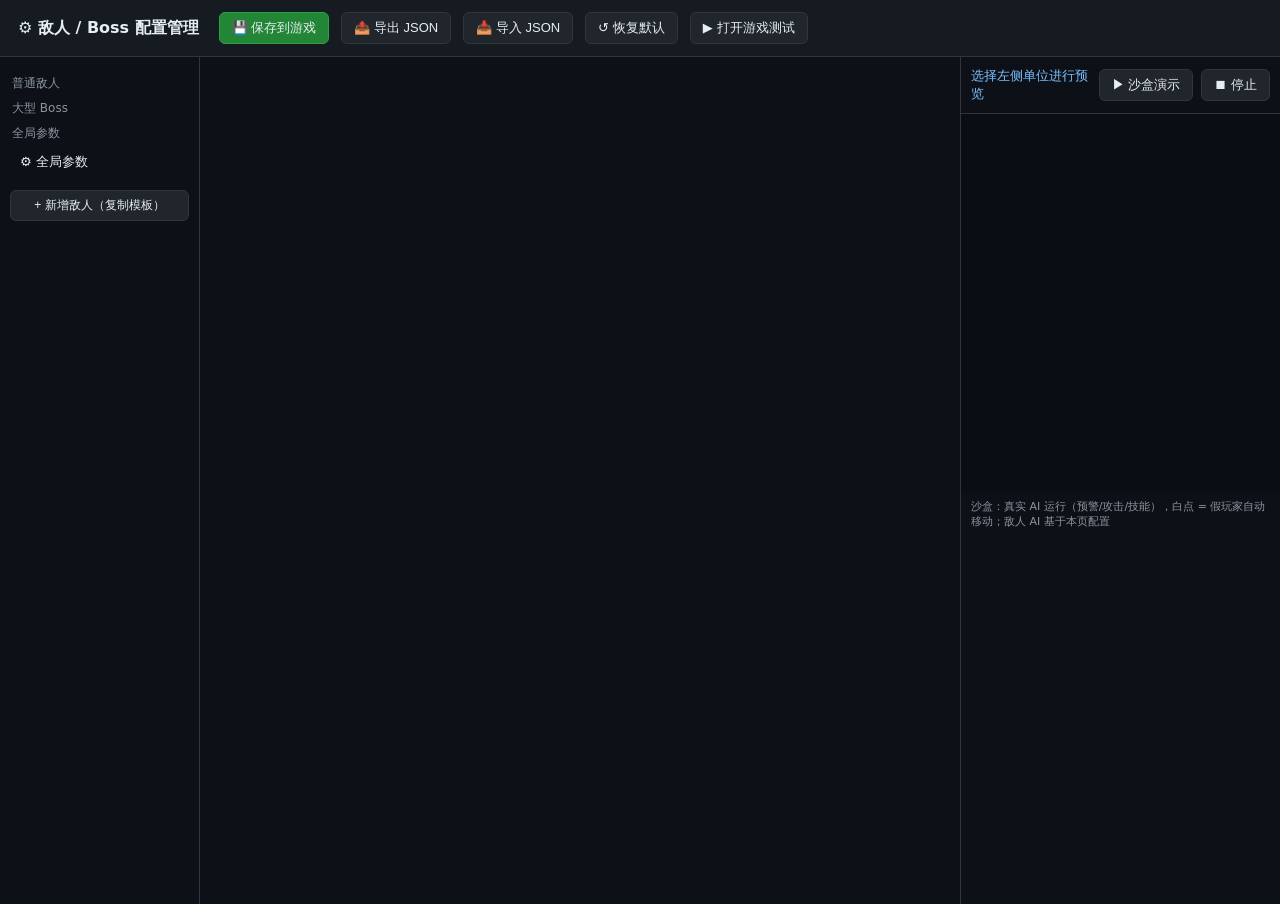
==== config.html @ 8b8c060e "Enemy/Boss config system: hh.html+modular read localStorage enemy_config_v2 override (artillery/moth" ====
<!DOCTYPE html>
<html lang="zh">
<head>
<meta charset="utf-8">
<meta name="viewport" content="width=device-width, initial-scale=1">
<title>敌人 / Boss 配置管理</title>
<style>
  * { box-sizing: border-box; margin: 0; padding: 0; }
  body { background: #0d1117; color: #e6edf3; font-family: system-ui, "Microsoft YaHei", sans-serif; }
  header { display: flex; align-items: center; gap: 12px; padding: 12px 18px; background: #161b22; border-bottom: 1px solid #30363d; flex-wrap: wrap; }
  header h1 { font-size: 16px; margin-right: 8px; }
  button, .btn { background: #21262d; color: #e6edf3; border: 1px solid #30363d; padding: 6px 12px; border-radius: 6px; cursor: pointer; font-size: 13px; text-decoration: none; }
  button:hover, .btn:hover { background: #30363d; }
  #btnSave { background: #238636; border-color: #2ea043; }
  .status { color: #7ee787; font-size: 12px; margin-left: auto; }
  .layout { display: grid; grid-template-columns: 200px 1fr 320px; gap: 0; min-height: calc(100vh - 53px); }
  .sidebar { border-right: 1px solid #30363d; padding: 10px; overflow-y: auto; max-height: calc(100vh - 53px); }
  .grp-title { font-size: 12px; color: #8b949e; margin: 8px 2px 4px; }
  .item { display: flex; justify-content: space-between; align-items: center; padding: 7px 10px; border-radius: 6px; cursor: pointer; margin-bottom: 2px; font-size: 13px; }
  .item:hover { background: #21262d; }
  .item.active { background: #1f6feb33; color: #79c0ff; }
  .item.off { opacity: 0.45; }
  .item .del { color: #f85149; cursor: pointer; padding: 0 4px; font-size: 12px; }
  .add { width: 100%; margin-top: 10px; font-size: 12px; }
  .panel { padding: 14px; overflow-y: auto; max-height: calc(100vh - 53px); }
  .panel h2 { font-size: 15px; margin-bottom: 4px; color: #79c0ff; }
  .panel .desc { font-size: 12px; color: #8b949e; margin-bottom: 12px; }
  .field { display: flex; align-items: center; gap: 8px; margin-bottom: 8px; }
  .field label { width: 210px; font-size: 13px; color: #c9d1d9; text-align: right; flex-shrink: 0; }
  .field input[type=number] { width: 110px; background: #0d1117; color: #e6edf3; border: 1px solid #30363d; border-radius: 5px; padding: 4px 8px; font-size: 13px; }
  .field input[type=checkbox] { width: 16px; height: 16px; }
  .field .unit { font-size: 11px; color: #8b949e; }
  .field.enabled-row { background: #161b22; padding: 6px 10px; border-radius: 6px; margin-bottom: 12px; }
  .field.enabled-row label { width: auto; font-weight: 600; }
  .preview { border-left: 1px solid #30363d; display: flex; flex-direction: column; }
  .pv-head { display: flex; align-items: center; gap: 8px; padding: 10px; border-bottom: 1px solid #30363d; }
  #pvName { font-size: 13px; color: #79c0ff; flex: 1; }
  canvas { display: block; background: #0a0e14; }
  .pv-hint { font-size: 11px; color: #8b949e; padding: 6px 10px; }
  .msg { position: fixed; top: 60px; right: 20px; background: #238636; color: #fff; padding: 8px 14px; border-radius: 6px; font-size: 13px; z-index: 99; transition: opacity .4s; }
</style>
</head>
<body>
<header>
  <h1>⚙ 敌人 / Boss 配置管理</h1>
  <button id="btnSave">💾 保存到游戏</button>
  <button id="btnExport">📤 导出 JSON</button>
  <button id="btnImport">📥 导入 JSON</button>
  <button id="btnReset">↺ 恢复默认</button>
  <a class="btn" href="hh.html" target="_blank">▶ 打开游戏测试</a>
  <span class="status" id="status"></span>
</header>
<div class="layout">
  <aside class="sidebar">
    <div class="grp-title">普通敌人</div>
    <div id="listEnemies"></div>
    <div class="grp-title">大型 Boss</div>
    <div id="listBosses"></div>
    <div class="grp-title">全局参数</div>
    <div class="item" data-unit="global">⚙ 全局参数</div>
    <button class="add" id="btnAddEnemy">+ 新增敌人（复制模板）</button>
  </aside>
  <main class="panel" id="form"></main>
  <section class="preview">
    <div class="pv-head">
      <span id="pvName">选择左侧单位进行预览</span>
      <button id="pvPlay">▶ 沙盒演示</button>
      <button id="pvStop">⏹ 停止</button>
    </div>
    <canvas id="pv" width="320" height="380"></canvas>
    <div class="pv-hint">沙盒：真实 AI 运行（预警/攻击/技能），白点 = 假玩家自动移动；敌人 AI 基于本页配置</div>
  </section>
</div>
<input type="file" id="fileInput" accept=".json" style="display:none">

<script src="modular/js/constants.js"></script>
<script src="modular/js/enemy-config.js"></script>
<script src="modular/js/enemies.js"></script>
<script>
(function () {
  const KEY = 'enemy_config_v2'
  const $ = id => document.getElementById(id)
  const deepCopy = o => JSON.parse(JSON.stringify(o))
  const cfgDefault = () => deepCopy(G.ENEMY_CFG || G.ENEMY_CONFIG)

  // 当前编辑配置（从 localStorage 读；无则默认）
  let cfg = null
  try {
    const saved = localStorage.getItem(KEY)
    cfg = saved ? JSON.parse(saved) : null
  } catch (_) {}
  if (!cfg) cfg = cfgDefault()
  else cfg = Object.assign(cfgDefault(), cfg) // 结构兜底

  // 编辑单元列表
  const ENEMY_TYPES = ['melee', 'ranged', 'bomber', 'splitter', 'charger', 'healer', 'sniper', 'shield']
  const ENEMY_NAMES = { melee: '近战怪', ranged: '远程怪', bomber: '自爆怪', splitter: '分裂怪', charger: '冲锋怪', healer: '治疗怪', sniper: '狙击怪', shield: '护盾怪' }
  const ENEMY_COLORS = { melee: '#e8e8e8', ranged: '#7fd4ff', bomber: '#ff6a50', splitter: '#c792ea', charger: '#ffa040', healer: '#5fd06a', sniper: '#5fd6d6', shield: '#6f9dff' }
  const BOSS_LIST = [
    { key: 'normalBoss', name: '普通 Boss' },
    { key: 'meleeBoss', name: '大型近战 Boss' },
    { key: 'artilleryBoss', name: '大型远程 Boss' },
    { key: 'motherBoss', name: '母体 Boss' },
  ]

  // 字段 schema：[中文标签, min, max, step, 单位]
  const SCHEMAS = {
    global: {
      enemyRadius: ['敌人半径', 5, 40, 1], bossRadius: ['普通 Boss 半径', 10, 80, 1],
      meleeBossRadius: ['近战 Boss 半径', 10, 120, 1], meleeBossWindup: ['近战 Boss 蓄力(秒)', 0.1, 5, 0.05],
      meleeBossRecover: ['近战 Boss 后摇(秒)', 0.05, 3, 0.05], meleeBossNovaWindup: ['冲击波蓄力(秒)', 1, 10, 0.5],
      meleeAttackFxLife: ['技能特效时长(秒)', 0.05, 1, 0.01], dashSpeed: ['冲刺速度', 300, 2000, 50],
      enemyProjectileSpeed: ['敌人子弹速度', 100, 800, 10],
      bomberBlastRadius: ['自爆爆炸半径', 40, 300, 5], bomberChargeRadius: ['自爆引爆半径', 40, 250, 5], bomberWindup: ['自爆蓄力(秒)', 0.2, 3, 0.1],
      chargerWindup: ['冲锋蓄力(秒)', 0.2, 3, 0.1], chargerSpeed: ['冲锋速度', 100, 800, 10], chargerDist: ['冲锋距离', 200, 2000, 50], chargerStun: ['冲锋硬直(秒)', 0.5, 5, 0.1],
      healerRange: ['治疗范围', 50, 400, 5], healerAmount: ['治疗量', 0.5, 10, 0.5], healerInterval: ['治疗间隔(秒)', 0.5, 8, 0.5],
      sniperWindup: ['狙击蓄力(秒)', 0.2, 4, 0.1], sniperRange: ['狙击射程', 200, 1500, 50],
    },
    enemyStats: { hpMul: ['生命倍率', 0.1, 5, 0.05], dmgMul: ['伤害倍率', 0.1, 5, 0.05], spdMul: ['移速倍率', 0.1, 5, 0.05] },
    specialType: { wave: ['解锁波次', 1, 60, 1], max: ['每波上限', 1, 20, 1] },
    meleeAttack: { radius: ['范围半径', 50, 600, 5], len: ['长度', 50, 800, 5], halfW: ['半宽', 10, 300, 5], halfAngle: ['扇形半角(弧度)', 0.1, 3.1, 0.05] },
    artillery: {
      radius: ['体型半径', 10, 120, 1], hpBase: ['基础生命', 10, 500, 5], dmgBase: ['基础伤害', 1, 50, 1], speed: ['移速', 5, 80, 1],
      preferredDist: ['保持距离', 100, 800, 10], skillInterval: ['技能间隔(秒)', 0.5, 10, 0.5], windup: ['技能预警(秒)', 0.2, 3, 0.1],
      fanCount: ['扇形子弹数', 3, 60, 1], fanSpeed: ['扇形弹速', 100, 800, 10], fanRadius: ['扇形预警半径', 200, 1000, 20],
      radialCount: ['全屏子弹数', 12, 300, 4], radialSpeed: ['全屏弹速', 100, 800, 10], radialRadius: ['全屏预警半径', 200, 1200, 20],
      bombMin: ['轰炸最少点数', 5, 40, 1], bombMax: ['轰炸最多点数', 5, 40, 1], bombBlastRadius: ['轰炸爆炸半径', 20, 150, 5],
      bombSpeed: ['轰炸下落速度', 400, 3000, 100], cannonSpeed: ['炮弹速度', 50, 400, 10], cannonRadius: ['炮弹半径', 8, 30, 1],
      cannonFuse: ['炮弹引信(秒)', 0.3, 4, 0.1], normalInterval: ['普通攻击间隔(秒)', 0.5, 8, 0.5],
    },
    mother: {
      radius: ['体型半径', 10, 120, 1], hpBase: ['基础生命', 10, 500, 5], dmgBase: ['基础伤害', 1, 50, 1], speed: ['移速', 5, 80, 1], keepDist: ['保持距离', 100, 800, 10],
      venomDmgMul: ['毒液伤害倍率', 0.1, 3, 0.05], venomSpeed: ['毒液弹速', 50, 400, 10], venomCooldown: ['毒液间隔(秒)', 0.5, 6, 0.5],
      venomCooldownEnraged: ['狂暴毒液间隔(秒)', 0.3, 5, 0.1], venomPoisonTime: ['中毒时长(秒)', 1, 8, 0.5], venomPoisonDps: ['中毒每秒伤害', 0.5, 6, 0.1],
      spawnInterval: ['孵化间隔(秒)', 2, 15, 0.5], spawnIntervalEnraged: ['狂暴孵化间隔(秒)', 1, 10, 0.5],
      spawnMin: ['孵化最少', 1, 8, 1], spawnMax: ['孵化最多', 1, 8, 1], spawnMinEnraged: ['狂暴孵化最少', 1, 10, 1], spawnMaxEnraged: ['狂暴孵化最多', 1, 10, 1],
      spawnMaxMinions: ['小怪上限', 1, 20, 1], spawnWarnTime: ['孵化预警(秒)', 0.3, 3, 0.1],
      webCooldown: ['毒雾间隔(秒)', 3, 20, 1], webCooldownEnraged: ['狂暴毒雾间隔(秒)', 2, 15, 1], webRadius: ['毒雾半径', 40, 200, 5],
      webLife: ['毒雾持续(秒)', 1, 8, 0.5], webPoisonTime: ['毒雾中毒时长(秒)', 1, 8, 0.5], webPoisonDps: ['毒雾每秒伤害', 0.3, 5, 0.1],
      shockCooldown: ['冲击波间隔(秒)', 3, 20, 1], shockCooldownEnraged: ['狂暴冲击波间隔(秒)', 2, 15, 1],
      shockCount: ['冲击波弹数', 4, 40, 2], shockCountEnraged: ['狂暴冲击波弹数', 4, 60, 2], shockSpeed: ['冲击波弹速', 50, 400, 10],
      minionRadius: ['小怪半径', 4, 25, 1], minionSpeedBase: ['小怪速度', 30, 250, 5], minionHpMul: ['小怪血量倍率', 0.2, 3, 0.05], minionDmgMul: ['小怪伤害倍率', 0.2, 3, 0.05],
      enrageHpRatio: ['狂暴血量比例', 0.2, 0.9, 0.05], enrageRadiusMul: ['狂暴体型倍率', 1, 2, 0.05],
    },
  }
  // 近战技能名
  const ATTACK_NAMES = { fan: '扇形横摆', slam: '方形拍击', charge: '长条冲击', dash: '冲刺', nova: '圆形冲击波' }
  // 各单元路径与 schema
  function unitPath(u) {
    if (u.type === 'global') return ['cfg', null]
    if (u.type === 'enemy') return ['cfg.enemyStats.' + u.key, 'enabled.' + u.key]
    if (u.type === 'special') return ['cfg.specialTypes.' + u.key, 'enabled.' + u.key]
    if (u.type === 'boss') return [null, 'enabled.' + u.key]
    if (u.type === 'attack') return ['cfg.meleeAttacks.' + u.key, null]
    if (u.type === 'artillery') return ['cfg.artillery', 'enabled.artilleryBoss']
    if (u.type === 'mother') return ['cfg.mother', 'enabled.motherBoss']
    return [null, null]
  }
  function resolve(obj, path) {
    if (!path) return null
    return path.split('.').reduce((o, k) => (o == null ? null : o[k]), obj)
  }
  function setPath(obj, path, val) {
    if (!path) return
    const keys = path.split('.')
    const last = keys.pop()
    let o = obj
    keys.forEach(k => { o = o[k] })
    o[last] = val
  }

  // ---- 列表渲染 ----
  let activeUnit = null
  function renderList() {
    const le = $('listEnemies')
    le.innerHTML = ''
    ENEMY_TYPES.forEach(t => {
      const on = cfg.enabled[t] !== false
      const d = document.createElement('div')
      d.className = 'item' + (activeUnit && activeUnit.type === 'enemy' && activeUnit.key === t ? ' active' : '') + (on ? '' : ' off')
      d.innerHTML = `<span>${ENEMY_NAMES[t]}</span><span class="del" data-del="${t}">✕</span>`
      d.onclick = () => selectUnit({ type: 'enemy', key: t })
      d.querySelector('[data-del]').onclick = (e) => { e.stopPropagation(); delEnemy(t) }
      le.appendChild(d)
    })
    const lb = $('listBosses')
    lb.innerHTML = ''
    BOSS_LIST.forEach(b => {
      const on = cfg.enabled[b.key] !== false
      const d = document.createElement('div')
      d.className = 'item' + (activeUnit && activeUnit.type === 'boss' && activeUnit.key === b.key ? ' active' : '') + (on ? '' : ' off')
      d.textContent = b.name
      d.onclick = () => selectUnit({ type: 'boss', key: b.key })
      lb.appendChild(d)
    })
    // 近战技能入口
    const div = document.createElement('div')
    div.innerHTML = `<div class="grp-title">近战 Boss 技能</div>`
    lb.prepend(div)
    Object.keys(ATTACK_NAMES).forEach(k => {
      const d = document.createElement('div')
      d.className = 'item' + (activeUnit && activeUnit.type === 'attack' && activeUnit.key === k ? ' active' : '')
      d.textContent = '⚔ ' + ATTACK_NAMES[k]
      d.onclick = () => selectUnit({ type: 'attack', key: k })
      lb.appendChild(d)
    })
    const d2 = document.createElement('div')
    d2.className = 'item' + (activeUnit && activeUnit.type === 'artillery' ? ' active' : '')
    d2.textContent = '🎯 远程 Boss 参数'
    d2.onclick = () => selectUnit({ type: 'artillery' })
    lb.appendChild(d2)
    const d3 = document.createElement('div')
    d3.className = 'item' + (activeUnit && activeUnit.type === 'mother' ? ' active' : '')
    d3.textContent = '🦠 母体参数'
    d3.onclick = () => selectUnit({ type: 'mother' })
    lb.appendChild(d3)
  }

  function selectUnit(u) {
    activeUnit = u
    renderList()
    renderForm(u)
  }

  function delEnemy(type) {
    if (!confirm('删除敌人「' + ENEMY_NAMES[type] + '」？删除后该类型不再生成。')) return
    delete cfg.enemyStats[type]
    delete cfg.specialTypes[type]
    cfg.enabled[type] = false
    renderList()
    renderForm(activeUnit)
    flash('已删除（enabled=false，防止恢复默认配置时重新出现）')
  }

  // ---- 表单渲染 ----
  function renderForm(u) {
    const form = $('form')
    if (!u) { form.innerHTML = '<div class="desc">← 从左侧选择要编辑的敌人 / Boss / 全局参数</div>'; return }
    form.innerHTML = ''
    // 标题
    let title = '', desc = ''
    if (u.type === 'global') { title = '⚙ 全局参数'; desc = '所有敌人的公共参数与普通敌人节奏' }
    else if (u.type === 'enemy') { title = ENEMY_NAMES[u.key]; desc = '基础敌人：属性倍率' }
    else if (u.type === 'special') { title = ENEMY_NAMES[u.key]; desc = '特殊敌人：解锁波次与每波上限' }
    else if (u.type === 'boss') { title = BOSS_LIST.find(b => b.key === u.key).name; desc = '是否出场' }
    else if (u.type === 'attack') { title = '⚔ ' + ATTACK_NAMES[u.key]; desc = '近战 Boss 技能范围参数' }
    else if (u.type === 'artillery') { title = '🎯 大型远程 Boss'; desc = '技能与普通攻击参数' }
    else if (u.type === 'mother') { title = '🦠 母体 Boss'; desc = '毒液 / 孵化 / 毒雾 / 冲击波 / 小怪参数' }
    const h2 = document.createElement('h2'); h2.textContent = title; form.appendChild(h2)
    const dp = document.createElement('div'); dp.className = 'desc'; dp.textContent = desc; form.appendChild(dp)
    // 启用开关
    const [p, ep] = unitPath(u)
    if (ep) {
      const row = document.createElement('div'); row.className = 'field enabled-row'
      row.innerHTML = `<label>启用（关闭后完全不出场）</label><input type="checkbox" id="f_enabled" ${resolve(cfg, ep) !== false ? 'checked' : ''}>`
      row.querySelector('#f_enabled').onchange = e => setPath(cfg, ep, e.target.checked)
      form.appendChild(row)
    }
    // 字段（敌人单元 = 属性倍率 + 出场配置两段）
    const sections = []
    if (u.type === 'enemy') {
      sections.push({ path: 'cfg.enemyStats.' + u.key, schema: SCHEMAS.enemyStats })
      if (resolve(cfg, 'cfg.specialTypes.' + u.key)) sections.push({ path: 'cfg.specialTypes.' + u.key, schema: SCHEMAS.specialType })
    } else {
      sections.push({ path: p, schema: SCHEMAS[u.type] || SCHEMAS.global })
    }
    sections.forEach(sec => {
      if (!sec.path) return
      Object.keys(sec.schema).forEach(k => {
        const [label, min, max, step] = sec.schema[k]
        const val = resolve(cfg, sec.path + '.' + k)
        const row = document.createElement('div'); row.className = 'field'
        row.innerHTML = `<label>${label}</label><input type="number" min="${min}" max="${max}" step="${step}" value="${val != null ? val : ''}" data-key="${k}"><span class="unit">${min}~${max}</span>`
        row.querySelector('input').onchange = e => {
          let v = parseFloat(e.target.value)
          if (isNaN(v)) v = 0
          v = Math.max(min, Math.min(max, v))
          setPath(cfg, sec.path + '.' + k, v)
          e.target.value = v
        }
        form.appendChild(row)
      })
    })
    // 预览
    $('pvName').textContent = '预览：' + title
    currentPreviewUnit = u
  }

  // ---- 保存 / 导出 / 导入 / 重置 ----
  function flash(msg) {
    const s = $('status'); s.textContent = msg
    setTimeout(() => { s.textContent = '' }, 3000)
  }
  $('btnSave').onclick = () => {
    try { localStorage.setItem(KEY, JSON.stringify(cfg)) } catch (e) { alert('保存失败：' + e); return }
    flash('✅ 已保存到游戏（localStorage: ' + KEY + '），刷新游戏页面生效')
  }
  $('btnExport').onclick = () => {
    const blob = new Blob([JSON.stringify(cfg, null, 2)], { type: 'application/json' })
    const a = document.createElement('a')
    a.href = URL.createObjectURL(blob); a.download = 'enemy-config.json'; a.click()
  }
  $('btnImport').onclick = () => $('fileInput').click()
  $('fileInput').onchange = e => {
    const f = e.target.files[0]
    if (!f) return
    const r = new FileReader()
    r.onload = () => { try { cfg = Object.assign(cfgDefault(), JSON.parse(r.result)); renderList(); renderForm(activeUnit); flash('✅ 已导入') } catch (err) { alert('JSON 解析失败：' + err) } }
    r.readAsText(f)
    e.target.value = ''
  }
  $('btnReset').onclick = () => {
    if (!confirm('恢复默认配置？当前配置将被清除。')) return
    localStorage.removeItem(KEY)
    cfg = cfgDefault()
    renderList(); renderForm(activeUnit)
    flash('↺ 已恢复默认（需在游戏中生效需刷新）')
  }
  // 新增敌人（复制 melee 模板）
  $('btnAddEnemy').onclick = () => {
    const id = 'custom' + Date.now().toString().slice(-5)
    cfg.enemyStats[id] = deepCopy(cfg.enemyStats.melee || { hpMul: 1, dmgMul: 1, spdMul: 1 })
    cfg.specialTypes[id] = { wave: 3, max: 2 }
    cfg.enabled[id] = true
    ENEMY_TYPES.push(id)
    ENEMY_NAMES[id] = '自定义怪' + id.slice(-3)
    ENEMY_COLORS[id] = '#c8a2c8'
    renderList()
    selectUnit({ type: 'enemy', key: id })
    flash('✅ 已新增敌人（记得在全局里给 specialTypes 配置出场）')
  }

  // ===== 沙盒预览 =====
  let currentPreviewUnit = null
  const canvas = $('pv')
  const ctx = canvas.getContext('2d')
  // 初始化 EnemySystem（注入 mock 依赖 + 沙盒 state）
  const sand = {
    enemies: [], enemyProjectiles: [], cannonballs: [], webZones: [],
    attackFx: [], motherWarns: [], particles: [], floatTexts: [],
    player: null, wave: 10, flashRed: 0, shakeTimer: 0, _playerSlowed: false,
  }
  EnemySystem.init({
    state: sand,
    worldW: 320,
    worldH: 380,
    view: () => ({ camX: 0, camY: 0, canvasW: 320, canvasH: 380 }),
    gameOver: () => {},
    spawnHitParticles: () => {},
    spawnDeathPowder: () => {},
    spawnFloatText: () => {},
  })
  let pvRunning = false
  let pvRaf = 0
  let pvLast = 0
  const PVP = { x: 160, y: 190, radius: 12, hp: 100, maxHp: 100, facingAngle: 0, facingDir: { x: 1, y: 0 } }
  let pvAngle = 0

  // 构造指定类型敌人（参照 spawnEnemy，读配置；字段兜底防 AI 报错）
  function buildEnemy(type) {
    const st = cfg.enemyStats[type] || cfg.enemyStats.melee
    const hp = Math.max(1, Math.floor(3 * (1 + sand.wave * 0.1) * (st.hpMul || 1)))
    const damage = Math.max(1, Math.floor(4 * (1 + sand.wave * 0.1) * (st.dmgMul || 1)))
    const speed = 45 * (st.spdMul || 1)
    const base = {
      x: 40 + Math.random() * 240, y: 60 + Math.random() * 240, radius: cfg.enemyRadius || 16,
      hp, maxHp: hp, speed, damage, type, isBoss: false, isMotherMinion: false,
      attackCooldown: 0, attackInterval: 2.0, windupTimer: 0, rangedCooldown: 0, preferredDist: type === 'ranged' ? 260 : 40,
      flashTimer: 0, waveId: 1, knockbackX: 0, knockbackY: 0, ghostTimer: 0,
      chargeState: 'idle', chargeState2: 'idle', chargeAngle: 0, chargeDist: 0, chargeWarnTimer: 0, chargeTimer: 0,
      stunTimer: 0, healTimer: 0, sniperWarnTimer: 0, bomberWarnTimer: 0, splitTimer: 0, splitState: 'idle',
      shieldAngle: 0, dashCooldown: 0,
    }
    return base
  }
  function spawnPreview() {
    sand.enemies = []; sand.enemyProjectiles = []; sand.cannonballs = []; sand.webZones = []; sand.motherWarns = []; sand.attackFx = []; sand.particles = []; sand.floatTexts = []
    const u = currentPreviewUnit
    if (!u) return
    const px = 160, py = 190
    if (u.type === 'enemy') {
      sand.enemies.push(buildEnemy(u.key))
    } else if (u.type === 'boss') {
      if (u.key === 'normalBoss') {
        const e = buildEnemy('melee'); e.isBoss = true; e.bossName = '👑 首领'; e.radius = cfg.bossRadius; e.isMeleeBoss = true; e.meleeSkills = ['slam', 'dash']
        sand.enemies.push(e)
      } else if (u.key === 'meleeBoss') {
        sand.state = sand; EnemySystem.spawnMeleeBoss()
        if (sand.enemies.length) { const b = sand.enemies[sand.enemies.length - 1]; b.x = px; b.y = py; b.phaseMode = null }
      } else if (u.key === 'artilleryBoss') {
        sand.state = sand; EnemySystem.spawnArtilleryBoss()
        if (sand.enemies.length) { const b = sand.enemies[sand.enemies.length - 1]; b.x = px; b.y = py; b.phaseMode = null }
      } else if (u.key === 'motherBoss') {
        sand.state = sand; EnemySystem.spawnMotherBoss()
        if (sand.enemies.length) { const b = sand.enemies[sand.enemies.length - 1]; b.x = px; b.y = py; b.phaseMode = null }
      }
    } else if (u.type === 'artillery') {
      sand.state = sand; EnemySystem.spawnArtilleryBoss()
      if (sand.enemies.length) { const b = sand.enemies[sand.enemies.length - 1]; b.x = px; b.y = py; b.phaseMode = null }
    } else if (u.type === 'mother') {
      sand.state = sand; EnemySystem.spawnMotherBoss()
      if (sand.enemies.length) { const b = sand.enemies[sand.enemies.length - 1]; b.x = px; b.y = py; b.phaseMode = null }
    } else if (u.type === 'attack') {
      sand.state = sand; EnemySystem.spawnMeleeBoss()
      if (sand.enemies.length) { const b = sand.enemies[sand.enemies.length - 1]; b.x = px; b.y = py; b.phaseMode = null; b.meleeSkills = [u.key] }
    } else if (u.type === 'global') {
      sand.enemies.push(buildEnemy('melee')); sand.enemies.push(buildEnemy('sniper'))
    }
  }

  // 假玩家绕圈
  function updatePlayer(dt) {
    pvAngle += dt * 0.45
    PVP.x = 160 + Math.cos(pvAngle) * 80
    PVP.y = 190 + Math.sin(pvAngle) * 55
    PVP.facingAngle = Math.atan2(0 - PVP.y, 0 - PVP.x)
    PVP.facingDir = { x: Math.cos(PVP.facingAngle), y: Math.sin(PVP.facingAngle) }
  }
  // 子弹移动
  function updateSand(dt) {
    sand.player = PVP
    for (let i = sand.enemyProjectiles.length - 1; i >= 0; i--) {
      const b = sand.enemyProjectiles[i]
      b.x += b.vx * dt; b.y += b.vy * dt
      b.life -= dt
      if (b.life <= 0 || b.x < -50 || b.x > 370 || b.y < -50 || b.y > 430) sand.enemyProjectiles.splice(i, 1)
    }
    for (let i = sand.particles.length - 1; i >= 0; i--) {
      const p = sand.particles[i]
      p.x += p.vx * dt; p.y += p.vy * dt; p.life -= dt
      if (p.life <= 0) sand.particles.splice(i, 1)
    }
    if (sand.attackFx && sand.attackFx.length) {
      sand.attackFx = sand.attackFx.filter(fx => { fx.life -= dt; return fx.life > 0 })
    }
    if (sand.webZones) { for (let i = sand.webZones.length - 1; i >= 0; i--) { sand.webZones[i].life -= dt; if (sand.webZones[i].life <= 0) sand.webZones.splice(i, 1) } }
    if (sand.motherWarns) { for (let i = sand.motherWarns.length - 1; i >= 0; i--) { sand.motherWarns[i].timer -= dt; if (sand.motherWarns[i].timer <= 0) sand.motherWarns.splice(i, 1) } }
  }

  function renderSand() {
    ctx.clearRect(0, 0, canvas.width, canvas.height)
    // 网格
    ctx.strokeStyle = 'rgba(255,255,255,0.06)'; ctx.lineWidth = 1
    for (let x = 0; x < canvas.width; x += 40) { ctx.beginPath(); ctx.moveTo(x, 0); ctx.lineTo(x, canvas.height); ctx.stroke() }
    for (let y = 0; y < canvas.height; y += 40) { ctx.beginPath(); ctx.moveTo(0, y); ctx.lineTo(canvas.width, y); ctx.stroke() }
    // 毒雾
    if (sand.webZones) sand.webZones.forEach(z => {
      ctx.beginPath(); ctx.arc(z.x, z.y, z.radius, 0, Math.PI * 2)
      ctx.fillStyle = 'rgba(60,180,90,0.2)'; ctx.fill()
      ctx.strokeStyle = 'rgba(60,180,90,0.5)'; ctx.stroke()
    })
    // 预警（Boss warn / motherWarns 简化）
    sand.enemies.forEach(e => {
      if (e.warn) {
        ctx.save(); ctx.translate(e.x, e.y)
        if (e.warn.type === 'fan') { ctx.beginPath(); ctx.moveTo(0, 0); ctx.arc(0, 0, e.warn.radius, e.warn.angle - 0.6, e.warn.angle + 0.6); ctx.closePath(); ctx.fillStyle = 'rgba(255,80,60,0.15)'; ctx.fill() }
        else if (e.warn.type === 'ring') { ctx.beginPath(); ctx.arc(0, 0, e.warn.radius, 0, Math.PI * 2); ctx.fillStyle = 'rgba(255,80,60,0.12)'; ctx.fill() }
        else if (e.warn.rect) { ctx.fillStyle = 'rgba(255,80,60,0.12)'; ctx.fillRect(e.warn.rect[0], e.warn.rect[1], e.warn.rect[2], e.warn.rect[3]) }
        ctx.restore()
      }
      if (e.motherWarns) e.motherWarns.forEach(w => {
        if (w.kind === 'web') { ctx.beginPath(); ctx.arc(w.x, w.y, 60, 0, Math.PI * 2); ctx.fillStyle = 'rgba(60,200,90,0.15)'; ctx.fill() }
      })
      if (e.attackState === 'windup' && e.attackType) {
        ctx.save(); ctx.translate(e.x, e.y); ctx.rotate(e.attackAngle || 0)
        ctx.fillStyle = 'rgba(255,90,60,0.15)'
        if (e.attackType === 'slam') ctx.fillRect(0, -(cfg.meleeAttacks.slam.halfW), cfg.meleeAttacks.slam.len, cfg.meleeAttacks.slam.halfW * 2)
        if (e.attackType === 'charge' || e.attackType === 'dash') ctx.fillRect(0, -(cfg.meleeAttacks.charge.halfW), cfg.meleeAttacks.charge.len, cfg.meleeAttacks.charge.halfW * 2)
        if (e.attackType === 'fan') { ctx.beginPath(); ctx.moveTo(0, 0); ctx.arc(0, 0, cfg.meleeAttacks.fan.radius, -cfg.meleeAttacks.fan.halfAngle, cfg.meleeAttacks.fan.halfAngle); ctx.closePath(); ctx.fill() }
        if (e.attackType === 'nova') { ctx.beginPath(); ctx.arc(0, 0, cfg.meleeAttacks.nova.radius, 0, Math.PI * 2); ctx.fill() }
        ctx.restore()
      }
    })
    // 粒子
    sand.particles.forEach(p => {
      ctx.globalAlpha = Math.max(0, p.life / 0.3)
      ctx.beginPath(); ctx.arc(p.x, p.y, p.size || 3, 0, Math.PI * 2)
      ctx.fillStyle = p.color || '#ffcc44'; ctx.fill()
      ctx.globalAlpha = 1
    })
    // 敌人子弹
    sand.enemyProjectiles.forEach(b => {
      ctx.beginPath(); ctx.arc(b.x, b.y, b.radius || 4, 0, Math.PI * 2)
      ctx.fillStyle = '#ff8855'; ctx.fill()
    })
    // 敌人
    sand.enemies.forEach(e => {
      ctx.beginPath(); ctx.arc(e.x, e.y, e.radius, 0, Math.PI * 2)
      ctx.fillStyle = (ENEMY_COLORS[e.type] || '#eee') + '33'
      ctx.fill()
      ctx.strokeStyle = ENEMY_COLORS[e.type] || '#eee'; ctx.lineWidth = 2
      ctx.stroke()
      if (e.isBoss) {
        ctx.font = '11px sans-serif'; ctx.fillStyle = '#ffd700'
        ctx.fillText(e.bossName || 'Boss', e.x - 22, e.y - e.radius - 8)
        // 血条
        const w = e.radius * 2
        ctx.fillStyle = 'rgba(0,0,0,0.5)'; ctx.fillRect(e.x - w / 2, e.y - e.radius - 4, w, 4)
        ctx.fillStyle = '#ff5555'; ctx.fillRect(e.x - w / 2, e.y - e.radius - 4, w * Math.max(0, e.hp / e.maxHp), 4)
      }
    })
    // 玩家
    ctx.beginPath(); ctx.arc(PVP.x, PVP.y, PVP.radius, 0, Math.PI * 2)
    ctx.fillStyle = 'rgba(255,255,255,0.85)'; ctx.fill()
    ctx.font = '10px sans-serif'; ctx.fillStyle = '#888'
    ctx.fillText('假玩家', PVP.x - 20, PVP.y - PVP.radius - 6)
  }

  function pvLoop(ts) {
    if (!pvRunning) return
    const dt = Math.min(0.05, (ts - pvLast) / 1000 || 0.016)
    pvLast = ts
    updatePlayer(dt)
    try {
      sand.state = sand
      EnemySystem.updateEnemyAI(dt, 1)
    } catch (err) { console.error(err) }
    updateSand(dt)
    renderSand()
    pvRaf = requestAnimationFrame(pvLoop)
  }
  $('pvPlay').onclick = () => {
    if (pvRunning) return
    spawnPreview()
    pvRunning = true
    pvLast = performance.now()
    pvRaf = requestAnimationFrame(pvLoop)
    $('pvPlay').textContent = '▶ 演示中…'
  }
  $('pvStop').onclick = () => {
    pvRunning = false
    cancelAnimationFrame(pvRaf)
    $('pvPlay').textContent = '▶ 沙盒演示'
    sand.enemies = []; sand.enemyProjectiles = []; sand.cannonballs = []; sand.webZones = []; sand.attackFx = []; sand.particles = []; sand.motherWarns = []
    ctx.clearRect(0, 0, canvas.width, canvas.height)
  }

  // 初始化
  renderList()
  renderForm(null)
  window.addEventListener('beforeunload', () => { try { localStorage.setItem(KEY, JSON.stringify(cfg)) } catch (_) {} })
})()
</script>
</body>
</html>
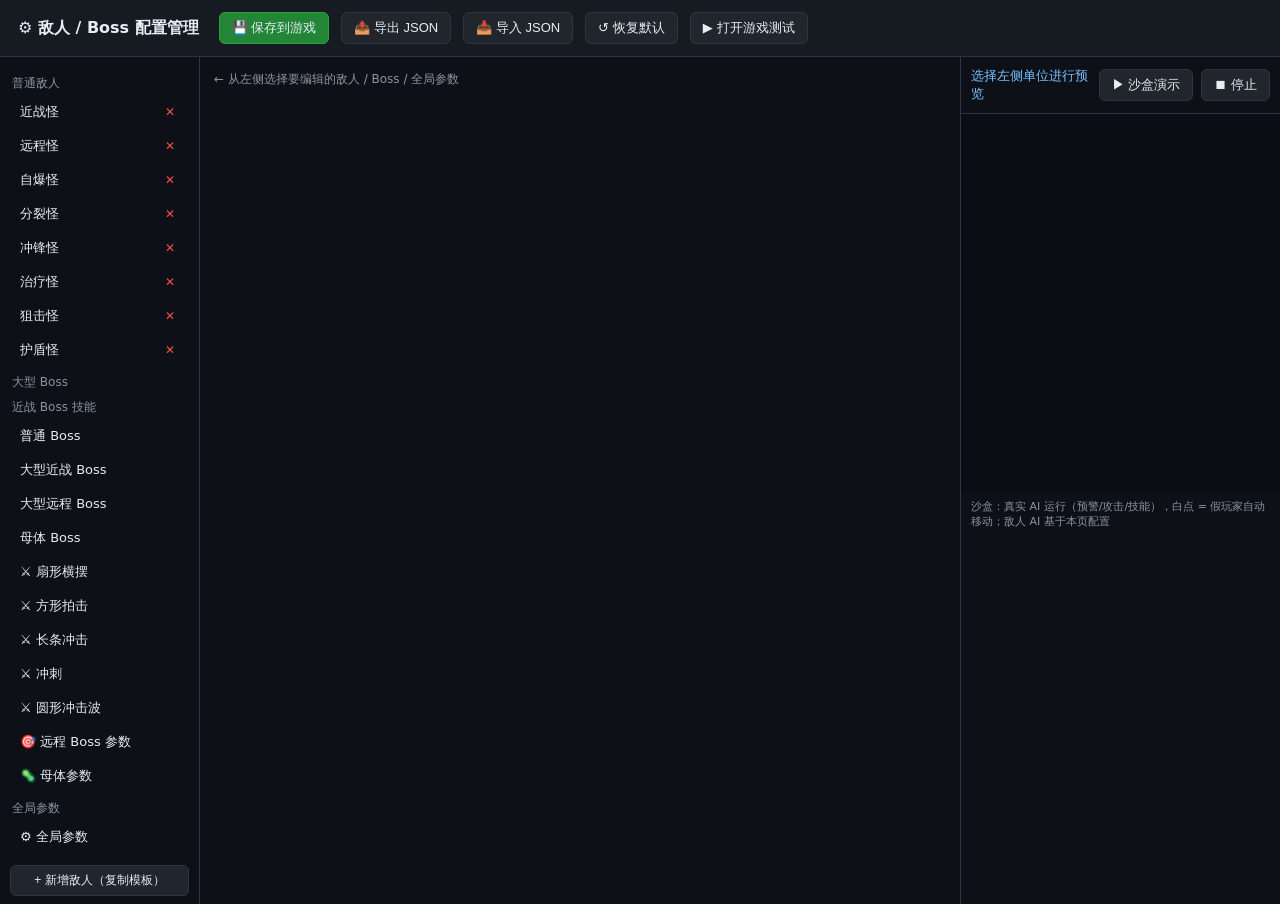
==== commit ee3bff5b: "Fix config.html G is not defined: enemy-config.js exposes config on window.ENEMY_CFG (G is IIFE-loca" ====
--- a/config.html
+++ b/config.html
@@ -81,7 +81,8 @@
   const KEY = 'enemy_config_v2'
   const $ = id => document.getElementById(id)
   const deepCopy = o => JSON.parse(JSON.stringify(o))
-  const cfgDefault = () => deepCopy(G.ENEMY_CFG || G.ENEMY_CONFIG)
+  // G 是 enemy-config.js 的局部名，挂在 window 上的是 ENEMY_CFG/ENEMY_CONFIG
+  const cfgDefault = () => deepCopy(window.ENEMY_CFG || window.ENEMY_CONFIG)
 
   // 当前编辑配置（从 localStorage 读；无则默认）
   let cfg = null
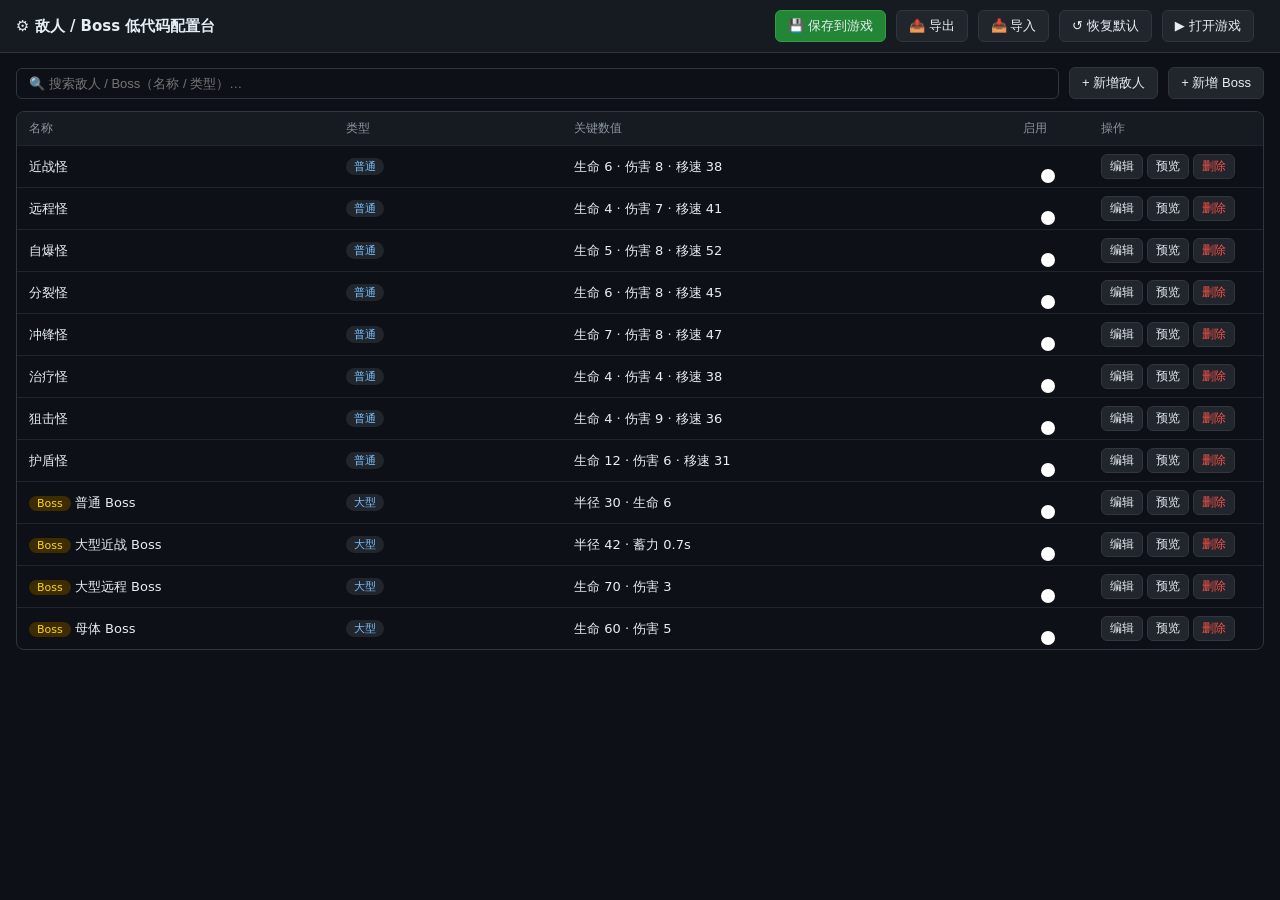
==== commit f5f6708c: "Low-code enemy config UI: list+search+detail views, skill binding cards (editor-only effect), single" ====
--- a/config.html
+++ b/config.html
@@ -3,74 +3,137 @@
 <head>
 <meta charset="utf-8">
 <meta name="viewport" content="width=device-width, initial-scale=1">
-<title>敌人 / Boss 配置管理</title>
+<title>敌人 / Boss 低代码配置台</title>
 <style>
   * { box-sizing: border-box; margin: 0; padding: 0; }
   body { background: #0d1117; color: #e6edf3; font-family: system-ui, "Microsoft YaHei", sans-serif; }
-  header { display: flex; align-items: center; gap: 12px; padding: 12px 18px; background: #161b22; border-bottom: 1px solid #30363d; flex-wrap: wrap; }
-  header h1 { font-size: 16px; margin-right: 8px; }
+  header { display: flex; align-items: center; gap: 10px; padding: 10px 16px; background: #161b22; border-bottom: 1px solid #30363d; flex-wrap: wrap; }
+  header h1 { font-size: 15px; margin-right: 6px; }
+  .spacer { flex: 1; }
   button, .btn { background: #21262d; color: #e6edf3; border: 1px solid #30363d; padding: 6px 12px; border-radius: 6px; cursor: pointer; font-size: 13px; text-decoration: none; }
   button:hover, .btn:hover { background: #30363d; }
   #btnSave { background: #238636; border-color: #2ea043; }
-  .status { color: #7ee787; font-size: 12px; margin-left: auto; }
-  .layout { display: grid; grid-template-columns: 200px 1fr 320px; gap: 0; min-height: calc(100vh - 53px); }
-  .sidebar { border-right: 1px solid #30363d; padding: 10px; overflow-y: auto; max-height: calc(100vh - 53px); }
-  .grp-title { font-size: 12px; color: #8b949e; margin: 8px 2px 4px; }
-  .item { display: flex; justify-content: space-between; align-items: center; padding: 7px 10px; border-radius: 6px; cursor: pointer; margin-bottom: 2px; font-size: 13px; }
-  .item:hover { background: #21262d; }
-  .item.active { background: #1f6feb33; color: #79c0ff; }
-  .item.off { opacity: 0.45; }
-  .item .del { color: #f85149; cursor: pointer; padding: 0 4px; font-size: 12px; }
-  .add { width: 100%; margin-top: 10px; font-size: 12px; }
-  .panel { padding: 14px; overflow-y: auto; max-height: calc(100vh - 53px); }
-  .panel h2 { font-size: 15px; margin-bottom: 4px; color: #79c0ff; }
-  .panel .desc { font-size: 12px; color: #8b949e; margin-bottom: 12px; }
-  .field { display: flex; align-items: center; gap: 8px; margin-bottom: 8px; }
-  .field label { width: 210px; font-size: 13px; color: #c9d1d9; text-align: right; flex-shrink: 0; }
-  .field input[type=number] { width: 110px; background: #0d1117; color: #e6edf3; border: 1px solid #30363d; border-radius: 5px; padding: 4px 8px; font-size: 13px; }
-  .field input[type=checkbox] { width: 16px; height: 16px; }
+  .hidden { display: none !important; }
+  .status { color: #7ee787; font-size: 12px; }
+  main { padding: 14px 16px; max-width: 1280px; margin: 0 auto; }
+  /* ---- 列表 ---- */
+  .toolbar { display: flex; gap: 10px; margin-bottom: 12px; align-items: center; flex-wrap: wrap; }
+  #searchInput { flex: 1; min-width: 220px; background: #0d1117; border: 1px solid #30363d; color: #e6edf3; border-radius: 6px; padding: 7px 12px; font-size: 13px; }
+  .table { border: 1px solid #30363d; border-radius: 8px; overflow: hidden; }
+  .thead, .row { display: grid; grid-template-columns: 1.4fr 1fr 2fr 70px 150px; align-items: center; gap: 8px; padding: 8px 12px; font-size: 13px; }
+  .thead { background: #161b22; color: #8b949e; font-size: 12px; }
+  .row { border-top: 1px solid #21262d; cursor: pointer; }
+  .row:hover { background: #161b22; }
+  .row.off .nm { opacity: 0.4; }
+  .tag { display: inline-block; padding: 1px 8px; border-radius: 10px; font-size: 11px; background: #21262d; color: #79c0ff; }
+  .tag.boss { background: #3d2c00; color: #ffd700; }
+  .tag.offline { background: #2d1b1b; color: #f85149; }
+  .row .ops button { padding: 3px 8px; font-size: 12px; margin-right: 4px; }
+  .row .ops button.del { color: #f85149; }
+  .switch { width: 34px; height: 18px; border-radius: 9px; background: #30363d; position: relative; cursor: pointer; transition: .2s; }
+  .switch.on { background: #2ea043; }
+  .switch::after { content: ''; position: absolute; top: 2px; left: 2px; width: 14px; height: 14px; border-radius: 50%; background: #fff; transition: .2s; }
+  .switch.on::after { left: 18px; }
+  /* ---- 详情 ---- */
+  #btnBack { display: inline-flex; align-items: center; }
+  .detail { display: grid; grid-template-columns: 1fr 360px; gap: 16px; }
+  .detail h2 { font-size: 16px; color: #79c0ff; margin-bottom: 4px; }
+  .d-sub { font-size: 12px; color: #8b949e; margin-bottom: 10px; }
+  .stats { background: #161b22; border: 1px solid #30363d; border-radius: 6px; padding: 8px 12px; font-size: 12px; color: #c9d1d9; margin-bottom: 12px; line-height: 1.7; }
+  .stats span { margin-right: 10px; white-space: nowrap; }
+  .stats b { color: #7ee787; }
+  .sec { margin-bottom: 14px; }
+  .sec-title { font-size: 13px; font-weight: 600; color: #c9d1d9; margin-bottom: 8px; padding-left: 8px; border-left: 3px solid #1f6feb; }
+  .field { display: flex; align-items: center; gap: 8px; margin-bottom: 7px; }
+  .field label { width: 180px; font-size: 12.5px; color: #c9d1d9; text-align: right; flex-shrink: 0; }
+  .field input[type=number] { width: 100px; background: #0d1117; color: #e6edf3; border: 1px solid #30363d; border-radius: 5px; padding: 3px 7px; font-size: 13px; }
   .field .unit { font-size: 11px; color: #8b949e; }
-  .field.enabled-row { background: #161b22; padding: 6px 10px; border-radius: 6px; margin-bottom: 12px; }
-  .field.enabled-row label { width: auto; font-weight: 600; }
-  .preview { border-left: 1px solid #30363d; display: flex; flex-direction: column; }
-  .pv-head { display: flex; align-items: center; gap: 8px; padding: 10px; border-bottom: 1px solid #30363d; }
+  .en-row { background: #161b22; padding: 6px 10px; border-radius: 6px; margin-bottom: 10px; display: flex; align-items: center; gap: 10px; font-size: 13px; }
+  .en-row label { font-weight: 600; }
+  .en-row input[type=checkbox] { width: 16px; height: 16px; }
+  /* ---- 技能卡 ---- */
+  .skill-card { border: 1px solid #30363d; border-radius: 8px; margin-bottom: 8px; overflow: hidden; background: #10151d; }
+  .skill-head { display: flex; align-items: center; gap: 10px; padding: 8px 12px; cursor: pointer; user-select: none; }
+  .skill-head:hover { background: #161b22; }
+  .skill-head input[type=checkbox] { width: 15px; height: 15px; }
+  .skill-name { font-size: 13px; flex: 1; }
+  .skill-head .pv-btn { padding: 3px 10px; font-size: 12px; background: #1f6feb; border-color: #388bfd; color: #fff; }
+  .skill-head .pv-btn:hover { background: #388bfd; }
+  .skill-body { padding: 8px 12px 10px 38px; border-top: 1px solid #21262d; display: none; }
+  .skill-card.open .skill-body { display: block; }
+  .skill-body .field label { width: 170px; }
+  .skill-body .field input[type=number] { width: 92px; }
+  .skill-off { opacity: 0.45; }
+  .hint { font-size: 11px; color: #8b949e; padding: 4px 0 8px; }
+  /* ---- 预览 ---- */
+  .pv-box { border: 1px solid #30363d; border-radius: 8px; overflow: hidden; align-self: start; position: sticky; top: 14px; }
+  .pv-head { display: flex; align-items: center; gap: 8px; padding: 9px 10px; background: #161b22; border-bottom: 1px solid #30363d; flex-wrap: wrap; }
   #pvName { font-size: 13px; color: #79c0ff; flex: 1; }
-  canvas { display: block; background: #0a0e14; }
+  .pv-head button { padding: 4px 9px; font-size: 12px; }
+  canvas { display: block; background: #0a0e14; width: 100%; }
   .pv-hint { font-size: 11px; color: #8b949e; padding: 6px 10px; }
-  .msg { position: fixed; top: 60px; right: 20px; background: #238636; color: #fff; padding: 8px 14px; border-radius: 6px; font-size: 13px; z-index: 99; transition: opacity .4s; }
+  .msg { position: fixed; top: 60px; right: 20px; background: #238636; color: #fff; padding: 8px 14px; border-radius: 6px; font-size: 13px; z-index: 99; }
+  .modal-mask { position: fixed; inset: 0; background: rgba(0,0,0,0.6); display: flex; align-items: center; justify-content: center; z-index: 50; }
+  .modal { background: #161b22; border: 1px solid #30363d; border-radius: 10px; padding: 18px; width: 380px; }
+  .modal h3 { font-size: 15px; margin-bottom: 12px; }
+  .modal .m-item { display: block; width: 100%; text-align: left; padding: 10px 12px; border-radius: 6px; border: 1px solid #30363d; background: #21262d; margin-bottom: 8px; cursor: pointer; font-size: 13px; }
+  .modal .m-item:hover { background: #30363d; }
+  .modal input[type=text] { width: 100%; padding: 7px 10px; border-radius: 6px; border: 1px solid #30363d; background: #0d1117; color: #e6edf3; margin-bottom: 8px; font-size: 13px; }
+  .modal .m-actions { display: flex; justify-content: flex-end; gap: 8px; margin-top: 6px; }
 </style>
 </head>
 <body>
 <header>
-  <h1>⚙ 敌人 / Boss 配置管理</h1>
+  <h1>⚙ 敌人 / Boss 低代码配置台</h1>
+  <button id="btnBack" class="hidden">← 返回列表</button>
+  <div class="spacer"></div>
   <button id="btnSave">💾 保存到游戏</button>
-  <button id="btnExport">📤 导出 JSON</button>
-  <button id="btnImport">📥 导入 JSON</button>
+  <button id="btnExport">📤 导出</button>
+  <button id="btnImport">📥 导入</button>
   <button id="btnReset">↺ 恢复默认</button>
-  <a class="btn" href="hh.html" target="_blank">▶ 打开游戏测试</a>
+  <a class="btn" href="hh.html" target="_blank">▶ 打开游戏</a>
   <span class="status" id="status"></span>
 </header>
-<div class="layout">
-  <aside class="sidebar">
-    <div class="grp-title">普通敌人</div>
-    <div id="listEnemies"></div>
-    <div class="grp-title">大型 Boss</div>
-    <div id="listBosses"></div>
-    <div class="grp-title">全局参数</div>
-    <div class="item" data-unit="global">⚙ 全局参数</div>
-    <button class="add" id="btnAddEnemy">+ 新增敌人（复制模板）</button>
-  </aside>
-  <main class="panel" id="form"></main>
-  <section class="preview">
-    <div class="pv-head">
-      <span id="pvName">选择左侧单位进行预览</span>
-      <button id="pvPlay">▶ 沙盒演示</button>
-      <button id="pvStop">⏹ 停止</button>
+<main>
+  <section id="listView">
+    <div class="toolbar">
+      <input id="searchInput" placeholder="🔍 搜索敌人 / Boss（名称 / 类型）…">
+      <button id="btnAddEnemy">+ 新增敌人</button>
+      <button id="btnAddBoss">+ 新增 Boss</button>
     </div>
-    <canvas id="pv" width="320" height="380"></canvas>
-    <div class="pv-hint">沙盒：真实 AI 运行（预警/攻击/技能），白点 = 假玩家自动移动；敌人 AI 基于本页配置</div>
+    <div class="table">
+      <div class="thead"><span>名称</span><span>类型</span><span>关键数值</span><span>启用</span><span>操作</span></div>
+      <div id="tableBody"></div>
+    </div>
   </section>
-</div>
+  <section id="detailView" class="hidden">
+    <div class="detail">
+      <div class="detail-left">
+        <h2 id="dTitle"></h2>
+        <div class="d-sub" id="dSub"></div>
+        <div class="stats" id="dStats"></div>
+        <div class="sec">
+          <div class="sec-title">📋 基础属性</div>
+          <div id="dProps"></div>
+        </div>
+        <div class="sec" id="dSkillsSec">
+          <div class="sec-title">🎯 技能绑定（仅编辑器内生效）</div>
+          <div class="hint">勾选 = 该 Boss 可使用的技能；点击技能名展开参数；▶ 单独预览该技能（无假玩家）</div>
+          <div id="dSkills"></div>
+        </div>
+      </div>
+      <div class="pv-box">
+        <div class="pv-head">
+          <span id="pvName">未预览</span>
+          <button id="pvPlay">▶ AI 演示</button>
+          <button id="pvStop">⏹ 停止</button>
+        </div>
+        <canvas id="pv" width="360" height="400"></canvas>
+        <div class="pv-hint">AI 演示：带自动走位假玩家，真实 AI 全流程；技能卡上的 ▶ 可单独预览单技能</div>
+      </div>
+    </div>
+  </section>
+</main>
 <input type="file" id="fileInput" accept=".json" style="display:none">
 
 <script src="modular/js/constants.js"></script>
@@ -78,33 +141,32 @@
 <script src="modular/js/enemies.js"></script>
 <script>
 (function () {
-  const KEY = 'enemy_config_v2'
   const $ = id => document.getElementById(id)
   const deepCopy = o => JSON.parse(JSON.stringify(o))
-  // G 是 enemy-config.js 的局部名，挂在 window 上的是 ENEMY_CFG/ENEMY_CONFIG
   const cfgDefault = () => deepCopy(window.ENEMY_CFG || window.ENEMY_CONFIG)
-
-  // 当前编辑配置（从 localStorage 读；无则默认）
+  const KEY = 'enemy_config_v2'
+  const SKILL_KEY = 'enemy_editor_skills'
+
+  // ---- 配置加载（localStorage 覆盖 + 结构兜底） ----
   let cfg = null
-  try {
-    const saved = localStorage.getItem(KEY)
-    cfg = saved ? JSON.parse(saved) : null
-  } catch (_) {}
-  if (!cfg) cfg = cfgDefault()
-  else cfg = Object.assign(cfgDefault(), cfg) // 结构兜底
-
-  // 编辑单元列表
+  try { const s = localStorage.getItem(KEY); cfg = s ? JSON.parse(s) : null } catch (_) {}
+  if (!cfg) cfg = cfgDefault(); else cfg = Object.assign(cfgDefault(), cfg)
+  // 编辑器技能绑定（仅编辑器侧，不影响游戏）
+  let bind = {}
+  try { bind = JSON.parse(localStorage.getItem(SKILL_KEY) || '{}') } catch (_) {}
+  function saveBind() { try { localStorage.setItem(SKILL_KEY, JSON.stringify(bind)) } catch (_) {} }
+
   const ENEMY_TYPES = ['melee', 'ranged', 'bomber', 'splitter', 'charger', 'healer', 'sniper', 'shield']
   const ENEMY_NAMES = { melee: '近战怪', ranged: '远程怪', bomber: '自爆怪', splitter: '分裂怪', charger: '冲锋怪', healer: '治疗怪', sniper: '狙击怪', shield: '护盾怪' }
   const ENEMY_COLORS = { melee: '#e8e8e8', ranged: '#7fd4ff', bomber: '#ff6a50', splitter: '#c792ea', charger: '#ffa040', healer: '#5fd06a', sniper: '#5fd6d6', shield: '#6f9dff' }
   const BOSS_LIST = [
-    { key: 'normalBoss', name: '普通 Boss' },
-    { key: 'meleeBoss', name: '大型近战 Boss' },
-    { key: 'artilleryBoss', name: '大型远程 Boss' },
-    { key: 'motherBoss', name: '母体 Boss' },
+    { key: 'normalBoss', name: '普通 Boss', color: '#ffd700' },
+    { key: 'meleeBoss', name: '大型近战 Boss', color: '#ff8a50' },
+    { key: 'artilleryBoss', name: '大型远程 Boss', color: '#7fb4ff' },
+    { key: 'motherBoss', name: '母体 Boss', color: '#7fe08a' },
   ]
 
-  // 字段 schema：[中文标签, min, max, step, 单位]
+  // 字段 schema：[中文标签, min, max, step]
   const SCHEMAS = {
     global: {
       enemyRadius: ['敌人半径', 5, 40, 1], bossRadius: ['普通 Boss 半径', 10, 80, 1],
@@ -122,423 +184,525 @@
     meleeAttack: { radius: ['范围半径', 50, 600, 5], len: ['长度', 50, 800, 5], halfW: ['半宽', 10, 300, 5], halfAngle: ['扇形半角(弧度)', 0.1, 3.1, 0.05] },
     artillery: {
       radius: ['体型半径', 10, 120, 1], hpBase: ['基础生命', 10, 500, 5], dmgBase: ['基础伤害', 1, 50, 1], speed: ['移速', 5, 80, 1],
-      preferredDist: ['保持距离', 100, 800, 10], skillInterval: ['技能间隔(秒)', 0.5, 10, 0.5], windup: ['技能预警(秒)', 0.2, 3, 0.1],
-      fanCount: ['扇形子弹数', 3, 60, 1], fanSpeed: ['扇形弹速', 100, 800, 10], fanRadius: ['扇形预警半径', 200, 1000, 20],
+      preferredDist: ['保持距离', 100, 800, 10], skillInterval: ['技能间隔(秒)', 0.5, 10, 0.5],
+      fanCount: ['扇形子弹数', 3, 60, 1], fanSpeed: ['扇形弹速', 100, 800, 10], fanRadius: ['扇形预警半径', 200, 1000, 20], windup: ['技能预警(秒)', 0.2, 3, 0.1],
       radialCount: ['全屏子弹数', 12, 300, 4], radialSpeed: ['全屏弹速', 100, 800, 10], radialRadius: ['全屏预警半径', 200, 1200, 20],
-      bombMin: ['轰炸最少点数', 5, 40, 1], bombMax: ['轰炸最多点数', 5, 40, 1], bombBlastRadius: ['轰炸爆炸半径', 20, 150, 5],
-      bombSpeed: ['轰炸下落速度', 400, 3000, 100], cannonSpeed: ['炮弹速度', 50, 400, 10], cannonRadius: ['炮弹半径', 8, 30, 1],
-      cannonFuse: ['炮弹引信(秒)', 0.3, 4, 0.1], normalInterval: ['普通攻击间隔(秒)', 0.5, 8, 0.5],
+      bombMin: ['轰炸最少点数', 5, 40, 1], bombMax: ['轰炸最多点数', 5, 40, 1], bombBlastRadius: ['轰炸爆炸半径', 20, 150, 5], bombSpeed: ['轰炸下落速度', 400, 3000, 100],
+      cannonSpeed: ['炮弹速度', 50, 400, 10], cannonRadius: ['炮弹半径', 8, 30, 1], cannonFuse: ['炮弹引信(秒)', 0.3, 4, 0.1], normalInterval: ['普通攻击间隔(秒)', 0.5, 8, 0.5],
     },
     mother: {
-      radius: ['体型半径', 10, 120, 1], hpBase: ['基础生命', 10, 500, 5], dmgBase: ['基础伤害', 1, 50, 1], speed: ['移速', 5, 80, 1], keepDist: ['保持距离', 100, 800, 10],
+      radius: ['体型半径', 10, 120, 1], hpBase: ['基础生命', 10, 500, 5], dmgBase: ['基础伤害', 1, 50, 1], speed: ['移速', 5, 80, 1],
       venomDmgMul: ['毒液伤害倍率', 0.1, 3, 0.05], venomSpeed: ['毒液弹速', 50, 400, 10], venomCooldown: ['毒液间隔(秒)', 0.5, 6, 0.5],
-      venomCooldownEnraged: ['狂暴毒液间隔(秒)', 0.3, 5, 0.1], venomPoisonTime: ['中毒时长(秒)', 1, 8, 0.5], venomPoisonDps: ['中毒每秒伤害', 0.5, 6, 0.1],
-      spawnInterval: ['孵化间隔(秒)', 2, 15, 0.5], spawnIntervalEnraged: ['狂暴孵化间隔(秒)', 1, 10, 0.5],
-      spawnMin: ['孵化最少', 1, 8, 1], spawnMax: ['孵化最多', 1, 8, 1], spawnMinEnraged: ['狂暴孵化最少', 1, 10, 1], spawnMaxEnraged: ['狂暴孵化最多', 1, 10, 1],
-      spawnMaxMinions: ['小怪上限', 1, 20, 1], spawnWarnTime: ['孵化预警(秒)', 0.3, 3, 0.1],
-      webCooldown: ['毒雾间隔(秒)', 3, 20, 1], webCooldownEnraged: ['狂暴毒雾间隔(秒)', 2, 15, 1], webRadius: ['毒雾半径', 40, 200, 5],
-      webLife: ['毒雾持续(秒)', 1, 8, 0.5], webPoisonTime: ['毒雾中毒时长(秒)', 1, 8, 0.5], webPoisonDps: ['毒雾每秒伤害', 0.3, 5, 0.1],
-      shockCooldown: ['冲击波间隔(秒)', 3, 20, 1], shockCooldownEnraged: ['狂暴冲击波间隔(秒)', 2, 15, 1],
-      shockCount: ['冲击波弹数', 4, 40, 2], shockCountEnraged: ['狂暴冲击波弹数', 4, 60, 2], shockSpeed: ['冲击波弹速', 50, 400, 10],
-      minionRadius: ['小怪半径', 4, 25, 1], minionSpeedBase: ['小怪速度', 30, 250, 5], minionHpMul: ['小怪血量倍率', 0.2, 3, 0.05], minionDmgMul: ['小怪伤害倍率', 0.2, 3, 0.05],
-      enrageHpRatio: ['狂暴血量比例', 0.2, 0.9, 0.05], enrageRadiusMul: ['狂暴体型倍率', 1, 2, 0.05],
+      venomPoisonTime: ['中毒时长(秒)', 1, 8, 0.5], venomPoisonDps: ['中毒每秒伤害', 0.5, 6, 0.1],
+      spawnInterval: ['孵化间隔(秒)', 2, 15, 0.5], spawnMin: ['孵化最少', 1, 8, 1], spawnMax: ['孵化最多', 1, 8, 1], spawnMaxMinions: ['小怪上限', 1, 20, 1],
+      webRadius: ['毒雾半径', 40, 200, 5], webLife: ['毒雾持续(秒)', 1, 8, 0.5], webCooldown: ['毒雾间隔(秒)', 3, 20, 1],
+      shockCount: ['冲击波弹数', 4, 40, 2], shockSpeed: ['冲击波弹速', 50, 400, 10], shockCooldown: ['冲击波间隔(秒)', 3, 20, 1],
     },
   }
-  // 近战技能名
-  const ATTACK_NAMES = { fan: '扇形横摆', slam: '方形拍击', charge: '长条冲击', dash: '冲刺', nova: '圆形冲击波' }
-  // 各单元路径与 schema
-  function unitPath(u) {
-    if (u.type === 'global') return ['cfg', null]
-    if (u.type === 'enemy') return ['cfg.enemyStats.' + u.key, 'enabled.' + u.key]
-    if (u.type === 'special') return ['cfg.specialTypes.' + u.key, 'enabled.' + u.key]
-    if (u.type === 'boss') return [null, 'enabled.' + u.key]
-    if (u.type === 'attack') return ['cfg.meleeAttacks.' + u.key, null]
-    if (u.type === 'artillery') return ['cfg.artillery', 'enabled.artilleryBoss']
-    if (u.type === 'mother') return ['cfg.mother', 'enabled.motherBoss']
-    return [null, null]
-  }
-  function resolve(obj, path) {
-    if (!path) return null
-    return path.split('.').reduce((o, k) => (o == null ? null : o[k]), obj)
-  }
-  function setPath(obj, path, val) {
-    if (!path) return
-    const keys = path.split('.')
-    const last = keys.pop()
-    let o = obj
-    keys.forEach(k => { o = o[k] })
-    o[last] = val
-  }
-
-  // ---- 列表渲染 ----
+
+  // ---- 技能绑定定义：id / 名称 / 参数(配置路径) / 预览锁定 ----
+  const SKILL_DEFS = {
+    normalBoss: [
+      { id: 'slam', name: '方形拍击', params: { meleeAttacks: ['len', 'halfW'] }, lock: e => { e.meleeSkills = ['slam'] } },
+      { id: 'dash', name: '冲刺', params: { meleeAttacks: ['len', 'halfW'] }, lock: e => { e.meleeSkills = ['dash'] } },
+    ],
+    meleeBoss: [
+      { id: 'fan', name: '扇形横摆', params: { meleeAttacks: ['radius', 'halfAngle'] }, lock: e => { e.meleeSkills = ['fan'] } },
+      { id: 'slam', name: '方形拍击', params: { meleeAttacks: ['len', 'halfW'] }, lock: e => { e.meleeSkills = ['slam'] } },
+      { id: 'charge', name: '长条冲击', params: { meleeAttacks: ['len', 'halfW'] }, lock: e => { e.meleeSkills = ['charge'] } },
+      { id: 'dash', name: '冲刺', params: { meleeAttacks: ['len', 'halfW'] }, lock: e => { e.meleeSkills = ['dash'] } },
+      { id: 'nova', name: '圆形冲击波', params: { meleeAttacks: ['radius'] }, lock: e => { e.meleeSkills = ['nova'] } },
+    ],
+    artilleryBoss: [
+      { id: 'fan', name: '扇形散射', params: { artillery: ['fanCount', 'fanSpeed', 'fanRadius', 'windup'] }, lock: e => { e.lockSkillIndex = 0 } },
+      { id: 'radial', name: '全屏散射', params: { artillery: ['radialCount', 'radialSpeed', 'radialRadius', 'windup'] }, lock: e => { e.lockSkillIndex = 1 } },
+      { id: 'bomb', name: '连续轰炸', params: { artillery: ['bombMin', 'bombMax', 'bombBlastRadius', 'bombSpeed'] }, lock: e => { e.lockSkillIndex = 2 } },
+      { id: 'normal', name: '普通炮弹', params: { artillery: ['cannonSpeed', 'cannonRadius', 'cannonFuse', 'normalInterval'] }, lock: e => { e.lockSkillIndex = 0; e.skillTimer = 9999; e.normalTimer = 0.3 } },
+    ],
+    motherBoss: [
+      { id: 'venom', name: '毒液弹', params: { mother: ['venomDmgMul', 'venomSpeed', 'venomCooldown'] }, lock: e => { e.venomCooldown = 0.6; e.spawnCooldown = 9999; e.webCooldown = 9999; e.shockCooldown = 9999 } },
+      { id: 'spawn', name: '孵化虫群', params: { mother: ['spawnInterval', 'spawnMin', 'spawnMax', 'spawnMaxMinions'] }, lock: e => { e.spawnCooldown = 1; e.venomCooldown = 9999; e.webCooldown = 9999; e.shockCooldown = 9999 } },
+      { id: 'web', name: '毒雾区', params: { mother: ['webRadius', 'webLife', 'webCooldown'] }, lock: e => { e.webCooldown = 1.5; e.venomCooldown = 9999; e.spawnCooldown = 9999; e.shockCooldown = 9999 } },
+      { id: 'shock', name: '虫群冲击波', params: { mother: ['shockCount', 'shockSpeed', 'shockCooldown'] }, lock: e => { e.shockCooldown = 1.5; e.venomCooldown = 9999; e.spawnCooldown = 9999; e.webCooldown = 9999 } },
+    ],
+  }
+  const DEFAULT_BIND = {}
+  Object.keys(SKILL_DEFS).forEach(k => { DEFAULT_BIND[k] = {}; SKILL_DEFS[k].forEach(s => { DEFAULT_BIND[k][s.id] = true }) })
+  bind = Object.assign({}, DEFAULT_BIND, bind)
+  Object.keys(DEFAULT_BIND).forEach(k => { bind[k] = Object.assign({}, DEFAULT_BIND[k], bind[k] || {}) })
+
+  function resolve(o, path) { if (!path) return null; return path.split('.').reduce((a, k) => (a == null ? null : a[k]), o) }
+  function setPath(o, path, val) { if (!path) return; const ks = path.split('.'); const last = ks.pop(); let t = o; ks.forEach(k => { t = t[k] }); t[last] = val }
+  function num(v, min, max, d) { let n = parseFloat(v); if (isNaN(n)) n = 0; return Math.max(min, Math.min(max, n)) }
+
+  // ================= 列表视图 =================
   let activeUnit = null
+  function unitFor(type, key) { return { type, key } }
+  function unitLabel(u) {
+    if (u.type === 'enemy') return ENEMY_NAMES[u.key] || u.key
+    if (u.type === 'boss') return (BOSS_LIST.find(b => b.key === u.key) || {}).name || u.key
+    return u.key
+  }
+  function unitEnabled(u) {
+    const key = u.type === 'enemy' ? u.key : u.key
+    return cfg.enabled[key] !== false
+  }
+  function setEnabled(u, on) { setPath(cfg, 'enabled.' + u.key, on) }
+
   function renderList() {
-    const le = $('listEnemies')
-    le.innerHTML = ''
-    ENEMY_TYPES.forEach(t => {
-      const on = cfg.enabled[t] !== false
-      const d = document.createElement('div')
-      d.className = 'item' + (activeUnit && activeUnit.type === 'enemy' && activeUnit.key === t ? ' active' : '') + (on ? '' : ' off')
-      d.innerHTML = `<span>${ENEMY_NAMES[t]}</span><span class="del" data-del="${t}">✕</span>`
-      d.onclick = () => selectUnit({ type: 'enemy', key: t })
-      d.querySelector('[data-del]').onclick = (e) => { e.stopPropagation(); delEnemy(t) }
-      le.appendChild(d)
+    const q = ($('searchInput').value || '').trim().toLowerCase()
+    const body = $('tableBody')
+    body.innerHTML = ''
+    const rows = []
+    ENEMY_TYPES.forEach(t => rows.push({ u: unitFor('enemy', t) }))
+    BOSS_LIST.forEach(b => rows.push({ u: unitFor('boss', b.key) }))
+    rows.forEach(r => {
+      const u = r.u
+      const nm = unitLabel(u)
+      if (q && nm.toLowerCase().indexOf(q) === -1 && u.key.toLowerCase().indexOf(q) === -1) return
+      const on = unitEnabled(u)
+      const tr = document.createElement('div')
+      tr.className = 'row' + (on ? '' : ' off')
+      tr.innerHTML = `<span class="nm">${u.type === 'boss' ? '<span class="tag boss">Boss</span> ' : ''}${nm}</span>` +
+        `<span><span class="tag">${u.type === 'boss' ? '大型' : '普通'}</span></span>` +
+        `<span class="sum">${sumText(u)}</span>` +
+        `<span><span class="switch ${on ? 'on' : ''}" data-sw></span></span>` +
+        `<span class="ops"><button data-edit>编辑</button><button data-pv>预览</button><button class="del" data-del>删除</button></span>`
+      tr.querySelector('[data-sw]').onclick = e => { e.stopPropagation(); setEnabled(u, !unitEnabled(u)); renderList(); flash('已' + (unitEnabled(u) ? '启用' : '禁用') + '「' + nm + '」（需保存后生效）') }
+      tr.querySelector('[data-edit]').onclick = e => { e.stopPropagation(); openDetail(u) }
+      tr.querySelector('[data-pv]').onclick = e => { e.stopPropagation(); openDetail(u); pvPlayFull(u) }
+      tr.querySelector('[data-del]').onclick = e => { e.stopPropagation(); delUnit(u) }
+      tr.onclick = () => openDetail(u)
+      body.appendChild(tr)
     })
-    const lb = $('listBosses')
-    lb.innerHTML = ''
-    BOSS_LIST.forEach(b => {
-      const on = cfg.enabled[b.key] !== false
-      const d = document.createElement('div')
-      d.className = 'item' + (activeUnit && activeUnit.type === 'boss' && activeUnit.key === b.key ? ' active' : '') + (on ? '' : ' off')
-      d.textContent = b.name
-      d.onclick = () => selectUnit({ type: 'boss', key: b.key })
-      lb.appendChild(d)
+    if (!body.children.length) body.innerHTML = '<div class="row"><span style="color:#8b949e">无匹配结果</span></div>'
+  }
+  function sumText(u) {
+    if (u.type === 'enemy') {
+      const st = cfg.enemyStats[u.key] || {}
+      const hp = Math.floor(6 * (st.hpMul || 1)), dmg = Math.floor(8 * (st.dmgMul || 1)), spd = Math.round(45 * (st.spdMul || 1))
+      return `生命 ${hp} · 伤害 ${dmg} · 移速 ${spd}`
+    }
+    if (u.key === 'normalBoss') return `半径 ${cfg.bossRadius} · 生命 ${Math.floor(6 * (cfg.enemyStats.melee.hpMul || 1))}`
+    if (u.key === 'meleeBoss') return `半径 ${cfg.meleeBossRadius} · 蓄力 ${cfg.meleeBossWindup}s`
+    if (u.key === 'artilleryBoss') return `生命 ${cfg.artillery.hpBase} · 伤害 ${cfg.artillery.dmgBase}`
+    if (u.key === 'motherBoss') return `生命 ${cfg.mother.hpBase} · 伤害 ${cfg.mother.dmgBase}`
+    return ''
+  }
+  function delUnit(u) {
+    const nm = unitLabel(u)
+    if (!confirm('删除「' + nm + '」？（= 置为禁用，不再出场）')) return
+    setEnabled(u, false)
+    renderList()
+    flash('已禁用「' + nm + '」')
+  }
+
+  // ================= 详情视图 =================
+  function openDetail(u) {
+    activeUnit = u
+    $('listView').classList.add('hidden')
+    $('detailView').classList.remove('hidden')
+    $('btnBack').classList.remove('hidden')
+    renderDetail()
+  }
+  function backToList() {
+    $('detailView').classList.add('hidden')
+    $('listView').classList.remove('hidden')
+    $('btnBack').classList.add('hidden')
+    stopPreview()
+    activeUnit = null
+    renderList()
+  }
+  $('btnBack').onclick = backToList
+
+  function renderDetail() {
+    const u = activeUnit
+    const nm = unitLabel(u)
+    $('dTitle').textContent = (u.type === 'boss' ? '👑 ' : '👾 ') + nm
+    $('dSub').textContent = u.type === 'boss' ? '大型 Boss · 技能绑定仅编辑器内生效（游戏出招不变）' : '普通敌人 · 属性倍率随波次缩放'
+    $('dStats').innerHTML = buildStats(u)
+    // 基础属性
+    const props = $('dProps'); props.innerHTML = ''
+    const enRow = document.createElement('div'); enRow.className = 'en-row'
+    enRow.innerHTML = `<label>启用（关闭后完全不出场）</label><input type="checkbox" id="d_enabled" ${unitEnabled(u) ? 'checked' : ''}>`
+    enRow.querySelector('#d_enabled').onchange = e => { setEnabled(u, e.target.checked); renderList(); flash('已' + (e.target.checked ? '启用' : '禁用')) }
+    props.appendChild(enRow)
+    if (u.type === 'enemy') {
+      renderFields(props, 'cfg.enemyStats.' + u.key, SCHEMAS.enemyStats)
+      if (resolve(cfg, 'cfg.specialTypes.' + u.key)) {
+        const st = document.createElement('div'); st.className = 'sec-title'; st.style.cssText = 'margin-top:10px;border-color:#2ea043'; st.textContent = '📅 出场配置'
+        props.appendChild(st)
+        renderFields(props, 'cfg.specialTypes.' + u.key, SCHEMAS.specialType)
+      }
+    } else if (u.key === 'normalBoss') {
+      const h = document.createElement('div'); h.className = 'hint'
+      h.innerHTML = '普通 Boss 复用「近战怪」属性倍率（可回列表编辑近战怪）'
+      props.appendChild(h)
+    } else if (u.key === 'meleeBoss') {
+      renderFields(props, 'cfg', { meleeBossRadius: SCHEMAS.global.meleeBossRadius, meleeBossWindup: SCHEMAS.global.meleeBossWindup, meleeBossRecover: SCHEMAS.global.meleeBossRecover, dashSpeed: SCHEMAS.global.dashSpeed })
+    } else if (u.key === 'artilleryBoss') {
+      renderFields(props, 'cfg.artillery', { radius: SCHEMAS.artillery.radius, hpBase: SCHEMAS.artillery.hpBase, dmgBase: SCHEMAS.artillery.dmgBase, speed: SCHEMAS.artillery.speed, preferredDist: SCHEMAS.artillery.preferredDist, skillInterval: SCHEMAS.artillery.skillInterval })
+    } else if (u.key === 'motherBoss') {
+      renderFields(props, 'cfg.mother', { radius: SCHEMAS.mother.radius, hpBase: SCHEMAS.mother.hpBase, dmgBase: SCHEMAS.mother.dmgBase, speed: SCHEMAS.mother.speed })
+    }
+    // 技能绑定
+    const skillsSec = $('dSkillsSec')
+    const defs = SKILL_DEFS[u.key]
+    if (defs && defs.length) {
+      skillsSec.classList.remove('hidden')
+      renderSkills(defs)
+    } else {
+      skillsSec.classList.add('hidden')
+    }
+    $('pvName').textContent = '预览：' + nm
+    stopPreview()
+  }
+
+  function renderFields(parent, path, schema) {
+    Object.keys(schema).forEach(k => {
+      const [label, min, max, step] = schema[k]
+      const val = resolve(cfg, path + '.' + k)
+      const row = document.createElement('div'); row.className = 'field'
+      row.innerHTML = `<label>${label}</label><input type="number" min="${min}" max="${max}" step="${step}" value="${val != null ? val : ''}"><span class="unit">${min}~${max}</span>`
+      row.querySelector('input').onchange = e => { const v = num(e.target.value, min, max, step); setPath(cfg, path + '.' + k, v); e.target.value = v; refreshStats() }
+      parent.appendChild(row)
     })
-    // 近战技能入口
-    const div = document.createElement('div')
-    div.innerHTML = `<div class="grp-title">近战 Boss 技能</div>`
-    lb.prepend(div)
-    Object.keys(ATTACK_NAMES).forEach(k => {
-      const d = document.createElement('div')
-      d.className = 'item' + (activeUnit && activeUnit.type === 'attack' && activeUnit.key === k ? ' active' : '')
-      d.textContent = '⚔ ' + ATTACK_NAMES[k]
-      d.onclick = () => selectUnit({ type: 'attack', key: k })
-      lb.appendChild(d)
+  }
+
+  function renderSkills(defs) {
+    const box = $('dSkills'); box.innerHTML = ''
+    defs.forEach(s => {
+      const on = bind[activeUnit.key][s.id]
+      const card = document.createElement('div')
+      card.className = 'skill-card' + (on ? '' : ' skill-off')
+      const params = Object.entries(s.params).map(([sec, ks]) => {
+        const schema = {}
+        ks.forEach(k => { schema[k] = SCHEMAS[sec][k] })
+        return { sec, schema }
+      })
+      card.innerHTML = `
+        <div class="skill-head">
+          <input type="checkbox" data-chk ${on ? 'checked' : ''}>
+          <span class="skill-name">${s.name}</span>
+          <button class="pv-btn" data-pv>▶ 预览此技能</button>
+        </div>
+        <div class="skill-body"></div>`
+      const body = card.querySelector('.skill-body')
+      params.forEach(p => { Object.keys(p.schema).forEach(k => {
+        const [label, min, max, step] = p.schema[k]
+        const val = resolve(cfg, 'cfg.' + p.sec + '.' + k)
+        const row = document.createElement('div'); row.className = 'field'
+        row.innerHTML = `<label>${label}</label><input type="number" min="${min}" max="${max}" step="${step}" value="${val != null ? val : ''}"><span class="unit">${min}~${max}</span>`
+        row.querySelector('input').onchange = e => { const v = num(e.target.value, min, max, step); setPath(cfg, 'cfg.' + p.sec + '.' + k, v); e.target.value = v; refreshStats() }
+        body.appendChild(row)
+      }) })
+      card.querySelector('[data-chk]').onchange = e => {
+        bind[activeUnit.key][s.id] = e.target.checked
+        saveBind()
+        card.classList.toggle('skill-off', !e.target.checked)
+        flash('已' + (e.target.checked ? '绑定' : '取消') + '「' + s.name + '」')
+      }
+      card.querySelector('.skill-head').onclick = e => { if (e.target.closest('button') || e.target.type === 'checkbox') return; card.classList.toggle('open') }
+      card.querySelector('[data-pv]').onclick = e => { e.stopPropagation(); pvPlaySkill(activeUnit, s) }
+      box.appendChild(card)
     })
-    const d2 = document.createElement('div')
-    d2.className = 'item' + (activeUnit && activeUnit.type === 'artillery' ? ' active' : '')
-    d2.textContent = '🎯 远程 Boss 参数'
-    d2.onclick = () => selectUnit({ type: 'artillery' })
-    lb.appendChild(d2)
-    const d3 = document.createElement('div')
-    d3.className = 'item' + (activeUnit && activeUnit.type === 'mother' ? ' active' : '')
-    d3.textContent = '🦠 母体参数'
-    d3.onclick = () => selectUnit({ type: 'mother' })
-    lb.appendChild(d3)
-  }
-
-  function selectUnit(u) {
-    activeUnit = u
-    renderList()
-    renderForm(u)
-  }
-
-  function delEnemy(type) {
-    if (!confirm('删除敌人「' + ENEMY_NAMES[type] + '」？删除后该类型不再生成。')) return
-    delete cfg.enemyStats[type]
-    delete cfg.specialTypes[type]
-    cfg.enabled[type] = false
-    renderList()
-    renderForm(activeUnit)
-    flash('已删除（enabled=false，防止恢复默认配置时重新出现）')
-  }
-
-  // ---- 表单渲染 ----
-  function renderForm(u) {
-    const form = $('form')
-    if (!u) { form.innerHTML = '<div class="desc">← 从左侧选择要编辑的敌人 / Boss / 全局参数</div>'; return }
-    form.innerHTML = ''
-    // 标题
-    let title = '', desc = ''
-    if (u.type === 'global') { title = '⚙ 全局参数'; desc = '所有敌人的公共参数与普通敌人节奏' }
-    else if (u.type === 'enemy') { title = ENEMY_NAMES[u.key]; desc = '基础敌人：属性倍率' }
-    else if (u.type === 'special') { title = ENEMY_NAMES[u.key]; desc = '特殊敌人：解锁波次与每波上限' }
-    else if (u.type === 'boss') { title = BOSS_LIST.find(b => b.key === u.key).name; desc = '是否出场' }
-    else if (u.type === 'attack') { title = '⚔ ' + ATTACK_NAMES[u.key]; desc = '近战 Boss 技能范围参数' }
-    else if (u.type === 'artillery') { title = '🎯 大型远程 Boss'; desc = '技能与普通攻击参数' }
-    else if (u.type === 'mother') { title = '🦠 母体 Boss'; desc = '毒液 / 孵化 / 毒雾 / 冲击波 / 小怪参数' }
-    const h2 = document.createElement('h2'); h2.textContent = title; form.appendChild(h2)
-    const dp = document.createElement('div'); dp.className = 'desc'; dp.textContent = desc; form.appendChild(dp)
-    // 启用开关
-    const [p, ep] = unitPath(u)
-    if (ep) {
-      const row = document.createElement('div'); row.className = 'field enabled-row'
-      row.innerHTML = `<label>启用（关闭后完全不出场）</label><input type="checkbox" id="f_enabled" ${resolve(cfg, ep) !== false ? 'checked' : ''}>`
-      row.querySelector('#f_enabled').onchange = e => setPath(cfg, ep, e.target.checked)
-      form.appendChild(row)
-    }
-    // 字段（敌人单元 = 属性倍率 + 出场配置两段）
-    const sections = []
+  }
+
+  function refreshStats() { if (activeUnit) $('dStats').innerHTML = buildStats(activeUnit) }
+
+  // ---- 当前数值摘要 ----
+  function buildStats(u) {
+    const kv = arr => arr.map(([k, v]) => `<span>${k}: <b>${v}</b></span>`).join('')
     if (u.type === 'enemy') {
-      sections.push({ path: 'cfg.enemyStats.' + u.key, schema: SCHEMAS.enemyStats })
-      if (resolve(cfg, 'cfg.specialTypes.' + u.key)) sections.push({ path: 'cfg.specialTypes.' + u.key, schema: SCHEMAS.specialType })
-    } else {
-      sections.push({ path: p, schema: SCHEMAS[u.type] || SCHEMAS.global })
-    }
-    sections.forEach(sec => {
-      if (!sec.path) return
-      Object.keys(sec.schema).forEach(k => {
-        const [label, min, max, step] = sec.schema[k]
-        const val = resolve(cfg, sec.path + '.' + k)
-        const row = document.createElement('div'); row.className = 'field'
-        row.innerHTML = `<label>${label}</label><input type="number" min="${min}" max="${max}" step="${step}" value="${val != null ? val : ''}" data-key="${k}"><span class="unit">${min}~${max}</span>`
-        row.querySelector('input').onchange = e => {
-          let v = parseFloat(e.target.value)
-          if (isNaN(v)) v = 0
-          v = Math.max(min, Math.min(max, v))
-          setPath(cfg, sec.path + '.' + k, v)
-          e.target.value = v
-        }
-        form.appendChild(row)
-      })
-    })
-    // 预览
-    $('pvName').textContent = '预览：' + title
-    currentPreviewUnit = u
-  }
-
-  // ---- 保存 / 导出 / 导入 / 重置 ----
-  function flash(msg) {
-    const s = $('status'); s.textContent = msg
-    setTimeout(() => { s.textContent = '' }, 3000)
-  }
-  $('btnSave').onclick = () => {
-    try { localStorage.setItem(KEY, JSON.stringify(cfg)) } catch (e) { alert('保存失败：' + e); return }
-    flash('✅ 已保存到游戏（localStorage: ' + KEY + '），刷新游戏页面生效')
-  }
-  $('btnExport').onclick = () => {
-    const blob = new Blob([JSON.stringify(cfg, null, 2)], { type: 'application/json' })
-    const a = document.createElement('a')
-    a.href = URL.createObjectURL(blob); a.download = 'enemy-config.json'; a.click()
-  }
-  $('btnImport').onclick = () => $('fileInput').click()
-  $('fileInput').onchange = e => {
-    const f = e.target.files[0]
-    if (!f) return
-    const r = new FileReader()
-    r.onload = () => { try { cfg = Object.assign(cfgDefault(), JSON.parse(r.result)); renderList(); renderForm(activeUnit); flash('✅ 已导入') } catch (err) { alert('JSON 解析失败：' + err) } }
-    r.readAsText(f)
-    e.target.value = ''
-  }
-  $('btnReset').onclick = () => {
-    if (!confirm('恢复默认配置？当前配置将被清除。')) return
-    localStorage.removeItem(KEY)
-    cfg = cfgDefault()
-    renderList(); renderForm(activeUnit)
-    flash('↺ 已恢复默认（需在游戏中生效需刷新）')
-  }
-  // 新增敌人（复制 melee 模板）
-  $('btnAddEnemy').onclick = () => {
-    const id = 'custom' + Date.now().toString().slice(-5)
-    cfg.enemyStats[id] = deepCopy(cfg.enemyStats.melee || { hpMul: 1, dmgMul: 1, spdMul: 1 })
-    cfg.specialTypes[id] = { wave: 3, max: 2 }
-    cfg.enabled[id] = true
-    ENEMY_TYPES.push(id)
-    ENEMY_NAMES[id] = '自定义怪' + id.slice(-3)
-    ENEMY_COLORS[id] = '#c8a2c8'
-    renderList()
-    selectUnit({ type: 'enemy', key: id })
-    flash('✅ 已新增敌人（记得在全局里给 specialTypes 配置出场）')
-  }
-
-  // ===== 沙盒预览 =====
-  let currentPreviewUnit = null
-  const canvas = $('pv')
-  const ctx = canvas.getContext('2d')
-  // 初始化 EnemySystem（注入 mock 依赖 + 沙盒 state）
+      const st = cfg.enemyStats[u.key] || {}
+      const hp = Math.max(1, Math.floor(6 * (st.hpMul || 1))), dmg = Math.max(1, Math.floor(8 * (st.dmgMul || 1))), spd = Math.round(45 * (st.spdMul || 1))
+      const sp = cfg.specialTypes[u.key]
+      const extra = sp ? ` · 解锁波次 <b>${sp.wave}</b> · 上限 <b>${sp.max}</b>` : ''
+      return `<b>当前数值</b>（wave 10 估算）：生命 <b>${hp}</b> · 伤害 <b>${dmg}</b> · 移速 <b>${spd}</b>${extra}`
+    }
+    if (u.key === 'normalBoss') { const st = cfg.enemyStats.melee || {}; return `<b>当前数值</b>（wave 10 估算）：半径 <b>${cfg.bossRadius}</b> · 生命 <b>${Math.floor(6 * (st.hpMul || 1))}</b> · 伤害 <b>${Math.floor(8 * (st.dmgMul || 1))}</b>` }
+    if (u.key === 'meleeBoss') return `<b>当前数值</b>：半径 <b>${cfg.meleeBossRadius}</b> · 蓄力 <b>${cfg.meleeBossWindup}s</b> · 后摇 <b>${cfg.meleeBossRecover}s</b> · 冲刺 <b>${cfg.dashSpeed}</b>`
+    if (u.key === 'artilleryBoss') { const a = cfg.artillery; return `<b>当前数值</b>：半径 <b>${a.radius}</b> · 生命 <b>${a.hpBase}</b> · 伤害 <b>${a.dmgBase}</b> · 移速 <b>${a.speed}</b> · 扇形 <b>${a.fanCount}颗</b> · 全屏 <b>${a.radialCount}颗</b> · 轰炸 <b>${a.bombMin}~${a.bombMax}点</b>` }
+    if (u.key === 'motherBoss') { const a = cfg.mother; return `<b>当前数值</b>：半径 <b>${a.radius}</b> · 生命 <b>${a.hpBase}</b> · 伤害 <b>${a.dmgBase}</b> · 毒液 <b>${a.venomCooldown}s</b> · 孵化上限 <b>${a.spawnMaxMinions}只</b> · 毒雾半径 <b>${a.webRadius}</b>` }
+    return ''
+  }
+
+  // ================= 沙盒预览 =================
+  const canvas = $('pv'); const ctx = canvas.getContext('2d')
   const sand = {
     enemies: [], enemyProjectiles: [], cannonballs: [], webZones: [],
-    attackFx: [], motherWarns: [], particles: [], floatTexts: [],
+    attackFx: [], motherWarns: [], particles: [], floatTexts: [], ghosts: [],
     player: null, wave: 10, flashRed: 0, shakeTimer: 0, _playerSlowed: false,
   }
   EnemySystem.init({
-    state: sand,
-    worldW: 320,
-    worldH: 380,
-    view: () => ({ camX: 0, camY: 0, canvasW: 320, canvasH: 380 }),
+    state: sand, worldW: 360, worldH: 400,
+    view: () => ({ camX: 0, camY: 0, canvasW: 360, canvasH: 400 }),
     gameOver: () => {},
     spawnHitParticles: () => {},
     spawnDeathPowder: () => {},
     spawnFloatText: () => {},
+    spawnPlayerHitParticles: (x, y, n) => {
+      for (let i = 0; i < (n || 8); i++) {
+        const a = Math.random() * Math.PI * 2, sp = 40 + Math.random() * 90
+        sand.particles.push({ x, y, vx: Math.cos(a) * sp, vy: Math.sin(a) * sp, life: 0.3, size: 2.5, color: '#ffcc44' })
+      }
+    },
   })
-  let pvRunning = false
-  let pvRaf = 0
-  let pvLast = 0
-  const PVP = { x: 160, y: 190, radius: 12, hp: 100, maxHp: 100, facingAngle: 0, facingDir: { x: 1, y: 0 } }
+  let pvRunning = false, pvRaf = 0, pvLast = 0, pvSkillMode = false
+  const PVP = { x: 180, y: 200, radius: 12, hp: 100, maxHp: 100, facingAngle: 0, facingDir: { x: 1, y: 0 } }
   let pvAngle = 0
-
-  // 构造指定类型敌人（参照 spawnEnemy，读配置；字段兜底防 AI 报错）
+  sand.player = PVP
+
   function buildEnemy(type) {
     const st = cfg.enemyStats[type] || cfg.enemyStats.melee
-    const hp = Math.max(1, Math.floor(3 * (1 + sand.wave * 0.1) * (st.hpMul || 1)))
-    const damage = Math.max(1, Math.floor(4 * (1 + sand.wave * 0.1) * (st.dmgMul || 1)))
-    const speed = 45 * (st.spdMul || 1)
-    const base = {
-      x: 40 + Math.random() * 240, y: 60 + Math.random() * 240, radius: cfg.enemyRadius || 16,
+    const hp = Math.max(1, Math.floor(6 * (st.hpMul || 1))), damage = Math.max(1, Math.floor(8 * (st.dmgMul || 1))), speed = 45 * (st.spdMul || 1)
+    return {
+      x: 40 + Math.random() * 280, y: 60 + Math.random() * 280, radius: cfg.enemyRadius || 16,
       hp, maxHp: hp, speed, damage, type, isBoss: false, isMotherMinion: false,
       attackCooldown: 0, attackInterval: 2.0, windupTimer: 0, rangedCooldown: 0, preferredDist: type === 'ranged' ? 260 : 40,
       flashTimer: 0, waveId: 1, knockbackX: 0, knockbackY: 0, ghostTimer: 0,
       chargeState: 'idle', chargeState2: 'idle', chargeAngle: 0, chargeDist: 0, chargeWarnTimer: 0, chargeTimer: 0,
       stunTimer: 0, healTimer: 0, sniperWarnTimer: 0, bomberWarnTimer: 0, splitTimer: 0, splitState: 'idle',
       shieldAngle: 0, dashCooldown: 0,
-    }
-    return base
-  }
-  function spawnPreview() {
-    sand.enemies = []; sand.enemyProjectiles = []; sand.cannonballs = []; sand.webZones = []; sand.motherWarns = []; sand.attackFx = []; sand.particles = []; sand.floatTexts = []
-    const u = currentPreviewUnit
-    if (!u) return
-    const px = 160, py = 190
-    if (u.type === 'enemy') {
-      sand.enemies.push(buildEnemy(u.key))
-    } else if (u.type === 'boss') {
-      if (u.key === 'normalBoss') {
-        const e = buildEnemy('melee'); e.isBoss = true; e.bossName = '👑 首领'; e.radius = cfg.bossRadius; e.isMeleeBoss = true; e.meleeSkills = ['slam', 'dash']
-        sand.enemies.push(e)
-      } else if (u.key === 'meleeBoss') {
-        sand.state = sand; EnemySystem.spawnMeleeBoss()
-        if (sand.enemies.length) { const b = sand.enemies[sand.enemies.length - 1]; b.x = px; b.y = py; b.phaseMode = null }
-      } else if (u.key === 'artilleryBoss') {
-        sand.state = sand; EnemySystem.spawnArtilleryBoss()
-        if (sand.enemies.length) { const b = sand.enemies[sand.enemies.length - 1]; b.x = px; b.y = py; b.phaseMode = null }
-      } else if (u.key === 'motherBoss') {
-        sand.state = sand; EnemySystem.spawnMotherBoss()
-        if (sand.enemies.length) { const b = sand.enemies[sand.enemies.length - 1]; b.x = px; b.y = py; b.phaseMode = null }
-      }
-    } else if (u.type === 'artillery') {
-      sand.state = sand; EnemySystem.spawnArtilleryBoss()
-      if (sand.enemies.length) { const b = sand.enemies[sand.enemies.length - 1]; b.x = px; b.y = py; b.phaseMode = null }
-    } else if (u.type === 'mother') {
-      sand.state = sand; EnemySystem.spawnMotherBoss()
-      if (sand.enemies.length) { const b = sand.enemies[sand.enemies.length - 1]; b.x = px; b.y = py; b.phaseMode = null }
-    } else if (u.type === 'attack') {
-      sand.state = sand; EnemySystem.spawnMeleeBoss()
-      if (sand.enemies.length) { const b = sand.enemies[sand.enemies.length - 1]; b.x = px; b.y = py; b.phaseMode = null; b.meleeSkills = [u.key] }
-    } else if (u.type === 'global') {
-      sand.enemies.push(buildEnemy('melee')); sand.enemies.push(buildEnemy('sniper'))
-    }
-  }
-
-  // 假玩家绕圈
-  function updatePlayer(dt) {
-    pvAngle += dt * 0.45
-    PVP.x = 160 + Math.cos(pvAngle) * 80
-    PVP.y = 190 + Math.sin(pvAngle) * 55
-    PVP.facingAngle = Math.atan2(0 - PVP.y, 0 - PVP.x)
-    PVP.facingDir = { x: Math.cos(PVP.facingAngle), y: Math.sin(PVP.facingAngle) }
-  }
-  // 子弹移动
-  function updateSand(dt) {
-    sand.player = PVP
+      attackState: 'idle', attackTimer: 0, attackAngle: 0, dashTimer: 0, recoverTimer: 0,
+      windupTimer: 0, skillScale: 1, phaseMode: null, enraged: false, stage2: false,
+    }
+  }
+  function spawnPreviewTarget(u) {
+    sand.enemies = []; sand.enemyProjectiles = []; sand.cannonballs = []; sand.webZones = []; sand.motherWarns = []; sand.attackFx = []; sand.particles = []; sand.floatTexts = []; sand.ghosts = []
+    const cx = 180, cy = 200
+    if (u.type === 'enemy') { sand.enemies.push(buildEnemy(u.key)) }
+    else if (u.key === 'normalBoss') { const e = buildEnemy('melee'); e.isBoss = true; e.bossName = '👑 首领'; e.radius = cfg.bossRadius; e.isMeleeBoss = true; e.meleeSkills = ['slam', 'dash']; sand.enemies.push(e) }
+    else if (u.key === 'meleeBoss') { EnemySystem.spawnMeleeBoss(); fixBossPos() }
+    else if (u.key === 'artilleryBoss') { EnemySystem.spawnArtilleryBoss(); fixBossPos() }
+    else if (u.key === 'motherBoss') { EnemySystem.spawnMotherBoss(); fixBossPos() }
+  }
+  function fixBossPos() { const b = sand.enemies[sand.enemies.length - 1]; if (b) { b.x = 180; b.y = 200; b.phaseMode = null } }
+  function spawnGhostTarget() { sand.enemies.forEach(e => { sand._pvTargets = sand._pvTargets || {}; sand._pvTargets[e.type || 'boss'] = e }) }
+
+  function pvPlayFull(u) { startPv(u, false, null) }
+  function pvPlaySkill(u, skill) { startPv(u, true, skill) }
+  function startPv(u, skillMode, skill) {
+    stopPreview()
+    spawnPreviewTarget(u)
+    pvSkillMode = skillMode
+    // 隐形目标：技能模式不渲染玩家，但 AI 需要 player
+    if (skillMode && sand.enemies.length) {
+      const e = sand.enemies[0]
+      const ex = e.x + (u.type === 'enemy' ? 80 : 150)
+      PVP.x = ex; PVP.y = e.y
+      sand.player = { x: PVP.x, y: PVP.y, radius: 12, hp: 100, maxHp: 100, facingAngle: 0, facingDir: { x: 1, y: 0 } }
+      if (skill && skill.lock) { try { skill.lock(e) } catch (_) {} }
+      if (u.type === 'enemy') { e.attackInterval = 0.6 }
+      // 敌人类型：靠近隐形目标展示攻击
+    } else {
+      PVP.x = 180; PVP.y = 200
+      sand.player = PVP
+      pvAngle = 0
+    }
+    $('pvName').textContent = (skillMode ? '▶ 单技能预览：' : '▶ AI 演示：') + unitLabel(u) + (skill ? ' · ' + skill.name : '')
+    pvRunning = true; pvLast = performance.now()
+    pvRaf = requestAnimationFrame(pvLoop)
+  }
+  function stopPreview() {
+    pvRunning = false
+    if (pvRaf) cancelAnimationFrame(pvRaf)
+    pvRaf = 0
+    sand.enemies = []; sand.enemyProjectiles = []; sand.cannonballs = []; sand.webZones = []; sand.attackFx = []; sand.particles = []; sand.floatTexts = []; sand.ghosts = []; sand.motherWarns = []
+    ctx.clearRect(0, 0, canvas.width, canvas.height)
+    $('pvName').textContent = '未预览'
+  }
+  $('pvPlay').onclick = () => { if (activeUnit) pvPlayFull(activeUnit) }
+  $('pvStop').onclick = stopPreview
+
+  function pvLoop(ts) {
+    if (!pvRunning) return
+    const dt = Math.min(0.05, (ts - pvLast) / 1000 || 0.016)
+    pvLast = ts
+    if (!pvSkillMode) {
+      pvAngle += dt * 0.45
+      PVP.x = 180 + Math.cos(pvAngle) * 80; PVP.y = 200 + Math.sin(pvAngle) * 55
+      PVP.facingAngle = Math.atan2(0 - PVP.y, 0 - PVP.x)
+      PVP.facingDir = { x: Math.cos(PVP.facingAngle), y: Math.sin(PVP.facingAngle) }
+      sand.player = PVP
+    }
+    try { sand.state = sand; EnemySystem.updateEnemyAI(dt, 1) } catch (err) { console.error(err) }
+    // 子弹 / 粒子 / 区域更新
     for (let i = sand.enemyProjectiles.length - 1; i >= 0; i--) {
-      const b = sand.enemyProjectiles[i]
-      b.x += b.vx * dt; b.y += b.vy * dt
-      b.life -= dt
-      if (b.life <= 0 || b.x < -50 || b.x > 370 || b.y < -50 || b.y > 430) sand.enemyProjectiles.splice(i, 1)
+      const b = sand.enemyProjectiles[i]; b.x += b.vx * dt; b.y += b.vy * dt; b.life -= dt
+      if (b.life <= 0 || b.x < -60 || b.x > 420 || b.y < -60 || b.y > 460) sand.enemyProjectiles.splice(i, 1)
     }
     for (let i = sand.particles.length - 1; i >= 0; i--) {
-      const p = sand.particles[i]
-      p.x += p.vx * dt; p.y += p.vy * dt; p.life -= dt
+      const p = sand.particles[i]; p.x += p.vx * dt; p.y += p.vy * dt; p.life -= dt
       if (p.life <= 0) sand.particles.splice(i, 1)
     }
-    if (sand.attackFx && sand.attackFx.length) {
-      sand.attackFx = sand.attackFx.filter(fx => { fx.life -= dt; return fx.life > 0 })
-    }
-    if (sand.webZones) { for (let i = sand.webZones.length - 1; i >= 0; i--) { sand.webZones[i].life -= dt; if (sand.webZones[i].life <= 0) sand.webZones.splice(i, 1) } }
-    if (sand.motherWarns) { for (let i = sand.motherWarns.length - 1; i >= 0; i--) { sand.motherWarns[i].timer -= dt; if (sand.motherWarns[i].timer <= 0) sand.motherWarns.splice(i, 1) } }
+    if (sand.attackFx && sand.attackFx.length) sand.attackFx = sand.attackFx.filter(fx => { fx.life -= dt; return fx.life > 0 })
+    if (sand.webZones) for (let i = sand.webZones.length - 1; i >= 0; i--) { sand.webZones[i].life -= dt; if (sand.webZones[i].life <= 0) sand.webZones.splice(i, 1) }
+    if (sand.motherWarns) for (let i = sand.motherWarns.length - 1; i >= 0; i--) { sand.motherWarns[i].timer -= dt; if (sand.motherWarns[i].timer <= 0) sand.motherWarns.splice(i, 1) }
+    if (sand.ghosts) for (let i = sand.ghosts.length - 1; i >= 0; i--) { sand.ghosts[i].life -= dt; if (sand.ghosts[i].life <= 0) sand.ghosts.splice(i, 1) }
+    renderSand()
+    pvRaf = requestAnimationFrame(pvLoop)
   }
 
   function renderSand() {
     ctx.clearRect(0, 0, canvas.width, canvas.height)
-    // 网格
     ctx.strokeStyle = 'rgba(255,255,255,0.06)'; ctx.lineWidth = 1
     for (let x = 0; x < canvas.width; x += 40) { ctx.beginPath(); ctx.moveTo(x, 0); ctx.lineTo(x, canvas.height); ctx.stroke() }
     for (let y = 0; y < canvas.height; y += 40) { ctx.beginPath(); ctx.moveTo(0, y); ctx.lineTo(canvas.width, y); ctx.stroke() }
-    // 毒雾
     if (sand.webZones) sand.webZones.forEach(z => {
       ctx.beginPath(); ctx.arc(z.x, z.y, z.radius, 0, Math.PI * 2)
-      ctx.fillStyle = 'rgba(60,180,90,0.2)'; ctx.fill()
-      ctx.strokeStyle = 'rgba(60,180,90,0.5)'; ctx.stroke()
+      ctx.fillStyle = 'rgba(60,180,90,0.2)'; ctx.fill(); ctx.strokeStyle = 'rgba(60,180,90,0.5)'; ctx.stroke()
     })
-    // 预警（Boss warn / motherWarns 简化）
     sand.enemies.forEach(e => {
       if (e.warn) {
         ctx.save(); ctx.translate(e.x, e.y)
         if (e.warn.type === 'fan') { ctx.beginPath(); ctx.moveTo(0, 0); ctx.arc(0, 0, e.warn.radius, e.warn.angle - 0.6, e.warn.angle + 0.6); ctx.closePath(); ctx.fillStyle = 'rgba(255,80,60,0.15)'; ctx.fill() }
         else if (e.warn.type === 'ring') { ctx.beginPath(); ctx.arc(0, 0, e.warn.radius, 0, Math.PI * 2); ctx.fillStyle = 'rgba(255,80,60,0.12)'; ctx.fill() }
-        else if (e.warn.rect) { ctx.fillStyle = 'rgba(255,80,60,0.12)'; ctx.fillRect(e.warn.rect[0], e.warn.rect[1], e.warn.rect[2], e.warn.rect[3]) }
         ctx.restore()
       }
-      if (e.motherWarns) e.motherWarns.forEach(w => {
-        if (w.kind === 'web') { ctx.beginPath(); ctx.arc(w.x, w.y, 60, 0, Math.PI * 2); ctx.fillStyle = 'rgba(60,200,90,0.15)'; ctx.fill() }
-      })
+      if (e.motherWarns) e.motherWarns.forEach(w => { if (w.kind === 'web') { ctx.beginPath(); ctx.arc(w.x, w.y, 60, 0, Math.PI * 2); ctx.fillStyle = 'rgba(60,200,90,0.15)'; ctx.fill() } })
       if (e.attackState === 'windup' && e.attackType) {
         ctx.save(); ctx.translate(e.x, e.y); ctx.rotate(e.attackAngle || 0)
         ctx.fillStyle = 'rgba(255,90,60,0.15)'
-        if (e.attackType === 'slam') ctx.fillRect(0, -(cfg.meleeAttacks.slam.halfW), cfg.meleeAttacks.slam.len, cfg.meleeAttacks.slam.halfW * 2)
-        if (e.attackType === 'charge' || e.attackType === 'dash') ctx.fillRect(0, -(cfg.meleeAttacks.charge.halfW), cfg.meleeAttacks.charge.len, cfg.meleeAttacks.charge.halfW * 2)
-        if (e.attackType === 'fan') { ctx.beginPath(); ctx.moveTo(0, 0); ctx.arc(0, 0, cfg.meleeAttacks.fan.radius, -cfg.meleeAttacks.fan.halfAngle, cfg.meleeAttacks.fan.halfAngle); ctx.closePath(); ctx.fill() }
-        if (e.attackType === 'nova') { ctx.beginPath(); ctx.arc(0, 0, cfg.meleeAttacks.nova.radius, 0, Math.PI * 2); ctx.fill() }
+        const a = cfg.meleeAttacks[e.attackType] || {}
+        if (e.attackType === 'slam') ctx.fillRect(0, -(a.halfW || 40), a.len || 120, (a.halfW || 40) * 2)
+        if (e.attackType === 'charge' || e.attackType === 'dash') ctx.fillRect(0, -(a.halfW || 40), a.len || 300, (a.halfW || 40) * 2)
+        if (e.attackType === 'fan') { ctx.beginPath(); ctx.moveTo(0, 0); ctx.arc(0, 0, a.radius || 160, -(a.halfAngle || 0.9), a.halfAngle || 0.9); ctx.closePath(); ctx.fill() }
+        if (e.attackType === 'nova') { ctx.beginPath(); ctx.arc(0, 0, a.radius || 200, 0, Math.PI * 2); ctx.fill() }
         ctx.restore()
       }
     })
-    // 粒子
-    sand.particles.forEach(p => {
-      ctx.globalAlpha = Math.max(0, p.life / 0.3)
-      ctx.beginPath(); ctx.arc(p.x, p.y, p.size || 3, 0, Math.PI * 2)
-      ctx.fillStyle = p.color || '#ffcc44'; ctx.fill()
-      ctx.globalAlpha = 1
-    })
-    // 敌人子弹
-    sand.enemyProjectiles.forEach(b => {
-      ctx.beginPath(); ctx.arc(b.x, b.y, b.radius || 4, 0, Math.PI * 2)
-      ctx.fillStyle = '#ff8855'; ctx.fill()
-    })
-    // 敌人
+    sand.particles.forEach(p => { ctx.globalAlpha = Math.max(0, p.life / 0.3); ctx.beginPath(); ctx.arc(p.x, p.y, p.size || 3, 0, Math.PI * 2); ctx.fillStyle = p.color || '#ffcc44'; ctx.fill(); ctx.globalAlpha = 1 })
+    sand.enemyProjectiles.forEach(b => { ctx.beginPath(); ctx.arc(b.x, b.y, b.radius || 4, 0, Math.PI * 2); ctx.fillStyle = '#ff8855'; ctx.fill() })
+    if (sand.ghosts) sand.ghosts.forEach(g => { ctx.globalAlpha = Math.max(0, g.life / 0.35) * 0.4; ctx.beginPath(); ctx.arc(g.x, g.y, g.radius, 0, Math.PI * 2); ctx.fillStyle = g.color || '#88ddff'; ctx.fill(); ctx.globalAlpha = 1 })
     sand.enemies.forEach(e => {
+      const col = ENEMY_COLORS[e.type] || '#eee'
       ctx.beginPath(); ctx.arc(e.x, e.y, e.radius, 0, Math.PI * 2)
-      ctx.fillStyle = (ENEMY_COLORS[e.type] || '#eee') + '33'
-      ctx.fill()
-      ctx.strokeStyle = ENEMY_COLORS[e.type] || '#eee'; ctx.lineWidth = 2
-      ctx.stroke()
+      ctx.fillStyle = col + '33'; ctx.fill(); ctx.strokeStyle = col; ctx.lineWidth = 2; ctx.stroke()
       if (e.isBoss) {
         ctx.font = '11px sans-serif'; ctx.fillStyle = '#ffd700'
-        ctx.fillText(e.bossName || 'Boss', e.x - 22, e.y - e.radius - 8)
-        // 血条
+        ctx.fillText(e.bossName || 'Boss', e.x - 24, e.y - e.radius - 8)
         const w = e.radius * 2
         ctx.fillStyle = 'rgba(0,0,0,0.5)'; ctx.fillRect(e.x - w / 2, e.y - e.radius - 4, w, 4)
         ctx.fillStyle = '#ff5555'; ctx.fillRect(e.x - w / 2, e.y - e.radius - 4, w * Math.max(0, e.hp / e.maxHp), 4)
       }
     })
-    // 玩家
-    ctx.beginPath(); ctx.arc(PVP.x, PVP.y, PVP.radius, 0, Math.PI * 2)
-    ctx.fillStyle = 'rgba(255,255,255,0.85)'; ctx.fill()
-    ctx.font = '10px sans-serif'; ctx.fillStyle = '#888'
-    ctx.fillText('假玩家', PVP.x - 20, PVP.y - PVP.radius - 6)
-  }
-
-  function pvLoop(ts) {
-    if (!pvRunning) return
-    const dt = Math.min(0.05, (ts - pvLast) / 1000 || 0.016)
-    pvLast = ts
-    updatePlayer(dt)
-    try {
-      sand.state = sand
-      EnemySystem.updateEnemyAI(dt, 1)
-    } catch (err) { console.error(err) }
-    updateSand(dt)
-    renderSand()
-    pvRaf = requestAnimationFrame(pvLoop)
-  }
-  $('pvPlay').onclick = () => {
-    if (pvRunning) return
-    spawnPreview()
-    pvRunning = true
-    pvLast = performance.now()
-    pvRaf = requestAnimationFrame(pvLoop)
-    $('pvPlay').textContent = '▶ 演示中…'
-  }
-  $('pvStop').onclick = () => {
-    pvRunning = false
-    cancelAnimationFrame(pvRaf)
-    $('pvPlay').textContent = '▶ 沙盒演示'
-    sand.enemies = []; sand.enemyProjectiles = []; sand.cannonballs = []; sand.webZones = []; sand.attackFx = []; sand.particles = []; sand.motherWarns = []
-    ctx.clearRect(0, 0, canvas.width, canvas.height)
+    // 隐形目标模式不渲染玩家；AI 演示模式渲染假玩家
+    if (!pvSkillMode) {
+      ctx.beginPath(); ctx.arc(PVP.x, PVP.y, PVP.radius, 0, Math.PI * 2)
+      ctx.fillStyle = 'rgba(255,255,255,0.85)'; ctx.fill()
+      ctx.font = '10px sans-serif'; ctx.fillStyle = '#888'
+      ctx.fillText('假玩家', PVP.x - 20, PVP.y - PVP.radius - 6)
+    } else if (sand.enemies.length) {
+      // 技能模式：提示隐形目标位置（虚线小圆）
+      const t = sand.player
+      if (t) { ctx.setLineDash([3, 3]); ctx.beginPath(); ctx.arc(t.x, t.y, 10, 0, Math.PI * 2); ctx.strokeStyle = 'rgba(255,255,255,0.25)'; ctx.stroke(); ctx.setLineDash([]) }
+    }
+  }
+
+  // ================= 保存 / 导出 / 导入 / 新增 =================
+  function flash(msg) { const s = $('status'); s.textContent = msg; setTimeout(() => { s.textContent = '' }, 3000) }
+  $('btnSave').onclick = () => { try { localStorage.setItem(KEY, JSON.stringify(cfg)) } catch (e) { alert('保存失败：' + e); return } flash('✅ 已保存到游戏，刷新 hh.html / modular 生效') }
+  $('btnExport').onclick = () => { const blob = new Blob([JSON.stringify(cfg, null, 2)], { type: 'application/json' }); const a = document.createElement('a'); a.href = URL.createObjectURL(blob); a.download = 'enemy-config.json'; a.click() }
+  $('btnImport').onclick = () => $('fileInput').click()
+  $('fileInput').onchange = e => { const f = e.target.files[0]; if (!f) return; const r = new FileReader(); r.onload = () => { try { cfg = Object.assign(cfgDefault(), JSON.parse(r.result)); renderList(); if (activeUnit) renderDetail(); flash('✅ 已导入') } catch (err) { alert('JSON 解析失败：' + err) } }; r.readAsText(f); e.target.value = '' }
+  $('btnReset').onclick = () => { if (!confirm('恢复默认配置？当前配置将被清除。')) return; localStorage.removeItem(KEY); cfg = cfgDefault(); renderList(); if (activeUnit) renderDetail(); flash('↺ 已恢复默认') }
+  $('btnAddEnemy').onclick = () => {
+    const id = 'custom' + Date.now().toString().slice(-5)
+    cfg.enemyStats[id] = deepCopy(cfg.enemyStats.melee || { hpMul: 1, dmgMul: 1, spdMul: 1 })
+    cfg.specialTypes[id] = { wave: 3, max: 2 }
+    cfg.enabled[id] = true
+    ENEMY_TYPES.push(id); ENEMY_NAMES[id] = '自定义怪' + id.slice(-3); ENEMY_COLORS[id] = '#c8a2c8'
+    renderList(); openDetail(unitFor('enemy', id)); flash('✅ 已新增敌人')
+  }
+  $('btnAddBoss').onclick = () => {
+    const mask = document.createElement('div'); mask.className = 'modal-mask'
+    mask.innerHTML = `<div class="modal"><h3>➕ 新增 Boss（复制模板）</h3>
+      <button class="m-item" data-t="meleeBoss">⚔ 大型近战 Boss（拍击/横摆/冲击/冲刺）</button>
+      <button class="m-item" data-t="artilleryBoss">🎯 大型远程 Boss（扇形/全屏/轰炸）</button>
+      <button class="m-item" data-t="motherBoss">🦠 母体 Boss（毒液/孵化/毒雾/冲击波）</button>
+      <div class="m-actions"><button data-close>取消</button></div></div>`
+    document.body.appendChild(mask)
+    mask.querySelector('[data-close]').onclick = () => mask.remove()
+    mask.onclick = e => { if (e.target === mask) mask.remove() }
+    mask.querySelectorAll('[data-t]').forEach(btn => btn.onclick = () => {
+      const t = btn.dataset.t
+      const id = 'boss_' + t + '_' + Date.now().toString().slice(-4)
+      cfg.enabled[id] = true
+      cfg.customBosses = cfg.customBosses || {}
+      cfg.customBosses[id] = { template: t, name: '自定义' + (BOSS_LIST.find(b => b.key === t) || {}).name }
+      bind[id] = deepCopy(DEFAULT_BIND[t])
+      BOSS_LIST.push({ key: id, name: cfg.customBosses[id].name, color: '#ff9d9d' })
+      mask.remove()
+      renderList(); openDetail(unitFor('boss', id)); flash('✅ 已新增 Boss（编辑器内可编辑/预览；游戏内需在 hh.html 波次路由接入才出场）')
+    })
+  }
+  // 自定义 Boss 在详情中的技能定义 = 模板技能的浅拷贝
+  function skillsFor(u) {
+    if (SKILL_DEFS[u.key]) return SKILL_DEFS[u.key]
+    const cb = cfg.customBosses && cfg.customBosses[u.key]
+    if (cb && SKILL_DEFS[cb.template]) return SKILL_DEFS[cb.template]
+    return null
+  }
+
+  // 覆盖 renderSkills 使用 skillsFor（自定义 Boss 也支持技能卡）
+  const _renderSkills = renderSkills
+  renderSkills = defs => _renderSkills(defs)
+  // renderDetail 用 skillsFor
+  const _renderDetail = renderDetail
+  renderDetail = function () {
+    const u = activeUnit
+    const nm = unitLabel(u)
+    $('dTitle').textContent = (u.type === 'boss' ? '👑 ' : '👾 ') + nm
+    $('dSub').textContent = u.type === 'boss' ? '大型 Boss · 技能绑定仅编辑器内生效（游戏出招不变）' : '普通敌人 · 属性倍率随波次缩放'
+    $('dStats').innerHTML = buildStats(u)
+    const props = $('dProps'); props.innerHTML = ''
+    const enRow = document.createElement('div'); enRow.className = 'en-row'
+    enRow.innerHTML = `<label>启用（关闭后完全不出场）</label><input type="checkbox" id="d_enabled" ${unitEnabled(u) ? 'checked' : ''}>`
+    enRow.querySelector('#d_enabled').onchange = e => { setEnabled(u, e.target.checked); renderList() }
+    props.appendChild(enRow)
+    const isCustom = u.type === 'boss' && cfg.customBosses && cfg.customBosses[u.key]
+    if (u.type === 'enemy') {
+      renderFields(props, 'cfg.enemyStats.' + u.key, SCHEMAS.enemyStats)
+      if (resolve(cfg, 'cfg.specialTypes.' + u.key)) {
+        const st = document.createElement('div'); st.className = 'sec-title'; st.style.cssText = 'margin-top:10px;border-color:#2ea043'; st.textContent = '📅 出场配置'
+        props.appendChild(st)
+        renderFields(props, 'cfg.specialTypes.' + u.key, SCHEMAS.specialType)
+      }
+    } else if (u.key === 'normalBoss' || (isCustom && cfg.customBosses[u.key].template === 'meleeBoss')) {
+      renderFields(props, 'cfg', { meleeBossRadius: SCHEMAS.global.meleeBossRadius, meleeBossWindup: SCHEMAS.global.meleeBossWindup, meleeBossRecover: SCHEMAS.global.meleeBossRecover, dashSpeed: SCHEMAS.global.dashSpeed })
+    } else if (u.key === 'artilleryBoss' || (isCustom && cfg.customBosses[u.key].template === 'artilleryBoss')) {
+      renderFields(props, 'cfg.artillery', { radius: SCHEMAS.artillery.radius, hpBase: SCHEMAS.artillery.hpBase, dmgBase: SCHEMAS.artillery.dmgBase, speed: SCHEMAS.artillery.speed, preferredDist: SCHEMAS.artillery.preferredDist, skillInterval: SCHEMAS.artillery.skillInterval })
+    } else if (u.key === 'motherBoss' || (isCustom && cfg.customBosses[u.key].template === 'motherBoss')) {
+      renderFields(props, 'cfg.mother', { radius: SCHEMAS.mother.radius, hpBase: SCHEMAS.mother.hpBase, dmgBase: SCHEMAS.mother.dmgBase, speed: SCHEMAS.mother.speed })
+    } else if (u.key === 'meleeBoss') {
+      renderFields(props, 'cfg', { meleeBossRadius: SCHEMAS.global.meleeBossRadius, meleeBossWindup: SCHEMAS.global.meleeBossWindup, meleeBossRecover: SCHEMAS.global.meleeBossRecover, dashSpeed: SCHEMAS.global.dashSpeed })
+    }
+    const defs = skillsFor(u)
+    const skillsSec = $('dSkillsSec')
+    if (defs && defs.length) { skillsSec.classList.remove('hidden'); renderSkills(defs) } else { skillsSec.classList.add('hidden') }
+    $('pvName').textContent = '预览：' + nm
+    stopPreview()
+  }
+
+  // 自定义 Boss 预览：用模板 spawn
+  const _spawnPreviewTarget = spawnPreviewTarget
+  spawnPreviewTarget = function (u) {
+    sand.enemies = []; sand.enemyProjectiles = []; sand.cannonballs = []; sand.webZones = []; sand.motherWarns = []; sand.attackFx = []; sand.particles = []; sand.floatTexts = []; sand.ghosts = []
+    if (u.type === 'enemy') { sand.enemies.push(buildEnemy(u.key)); return }
+    if (u.key === 'normalBoss') { const e = buildEnemy('melee'); e.isBoss = true; e.bossName = '👑 首领'; e.radius = cfg.bossRadius; e.isMeleeBoss = true; e.meleeSkills = ['slam', 'dash']; sand.enemies.push(e); return }
+    const cb = cfg.customBosses && cfg.customBosses[u.key]
+    const t = cb ? cb.template : u.key
+    if (t === 'meleeBoss') EnemySystem.spawnMeleeBoss()
+    else if (t === 'artilleryBoss') EnemySystem.spawnArtilleryBoss()
+    else if (t === 'motherBoss') EnemySystem.spawnMotherBoss()
+    fixBossPos()
   }
 
   // 初始化
+  $('searchInput').oninput = renderList
   renderList()
-  renderForm(null)
+  backToList()
   window.addEventListener('beforeunload', () => { try { localStorage.setItem(KEY, JSON.stringify(cfg)) } catch (_) {} })
 })()
 </script>
